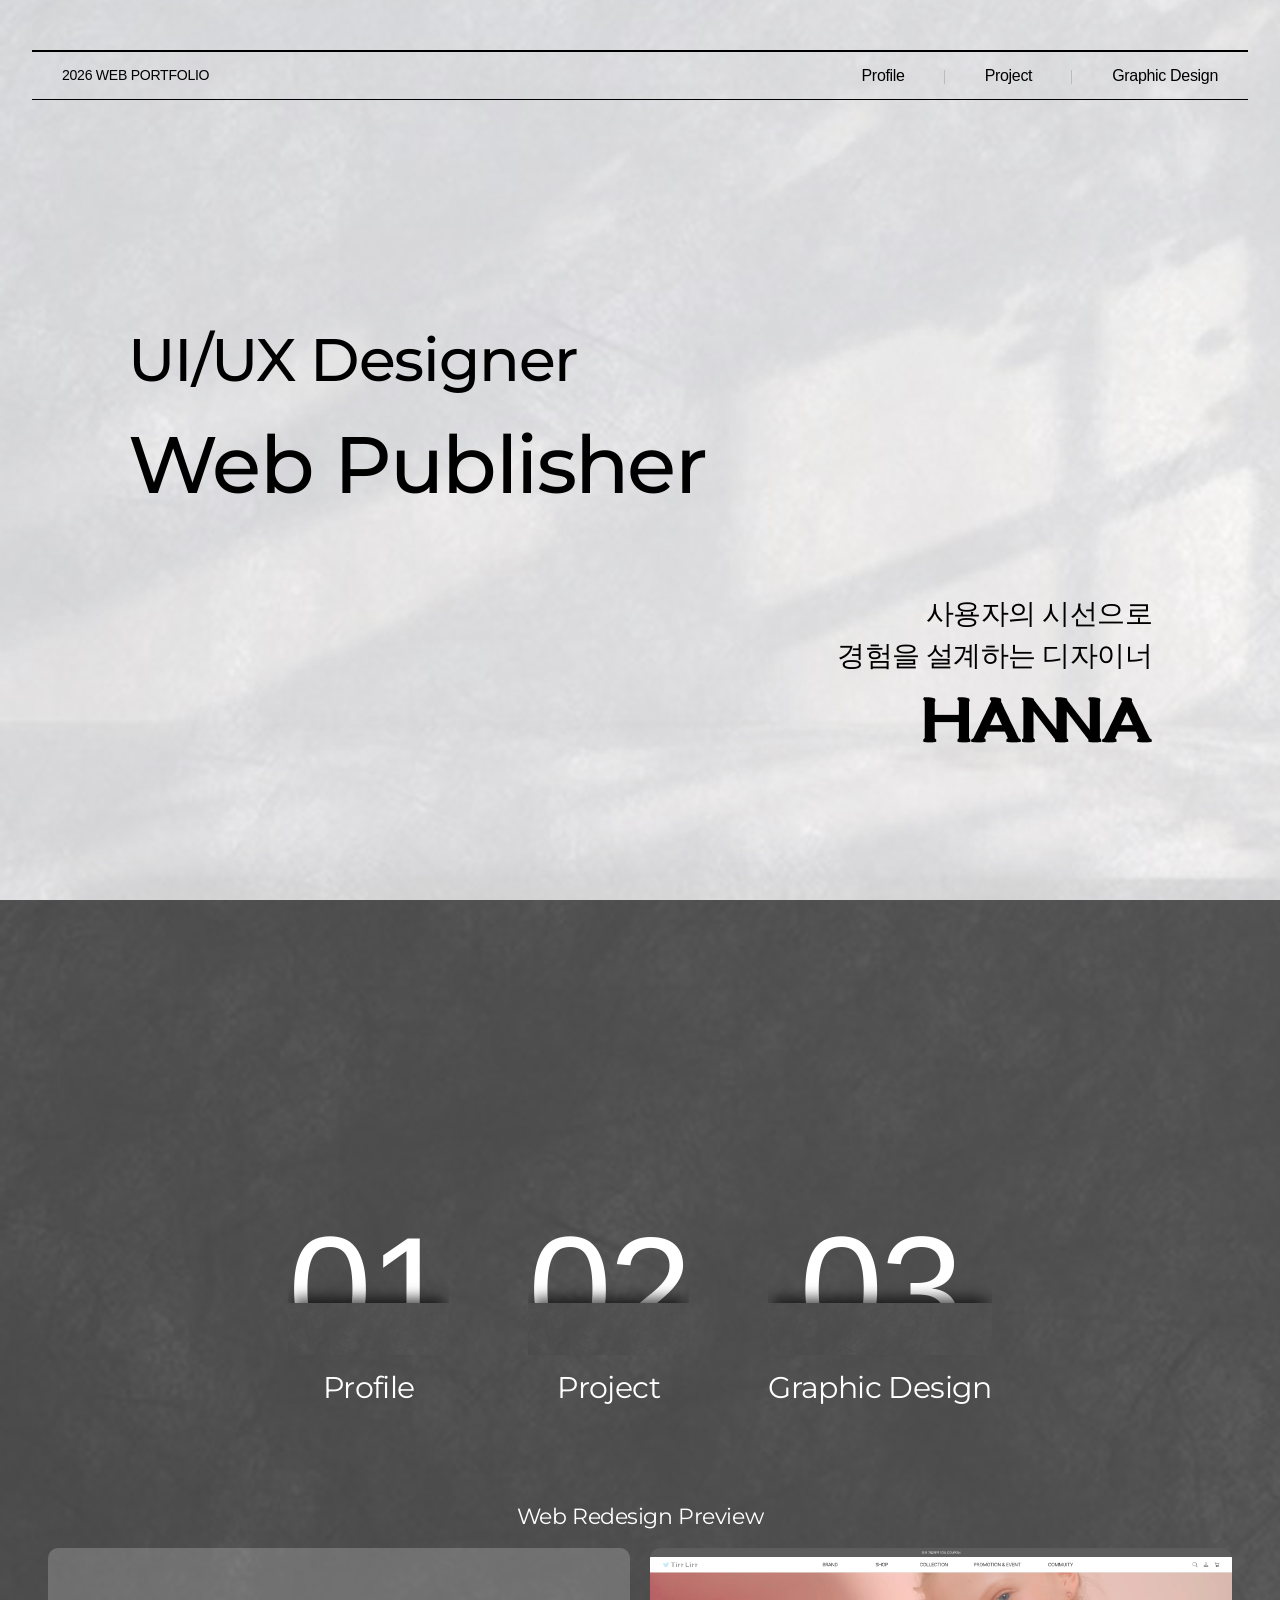
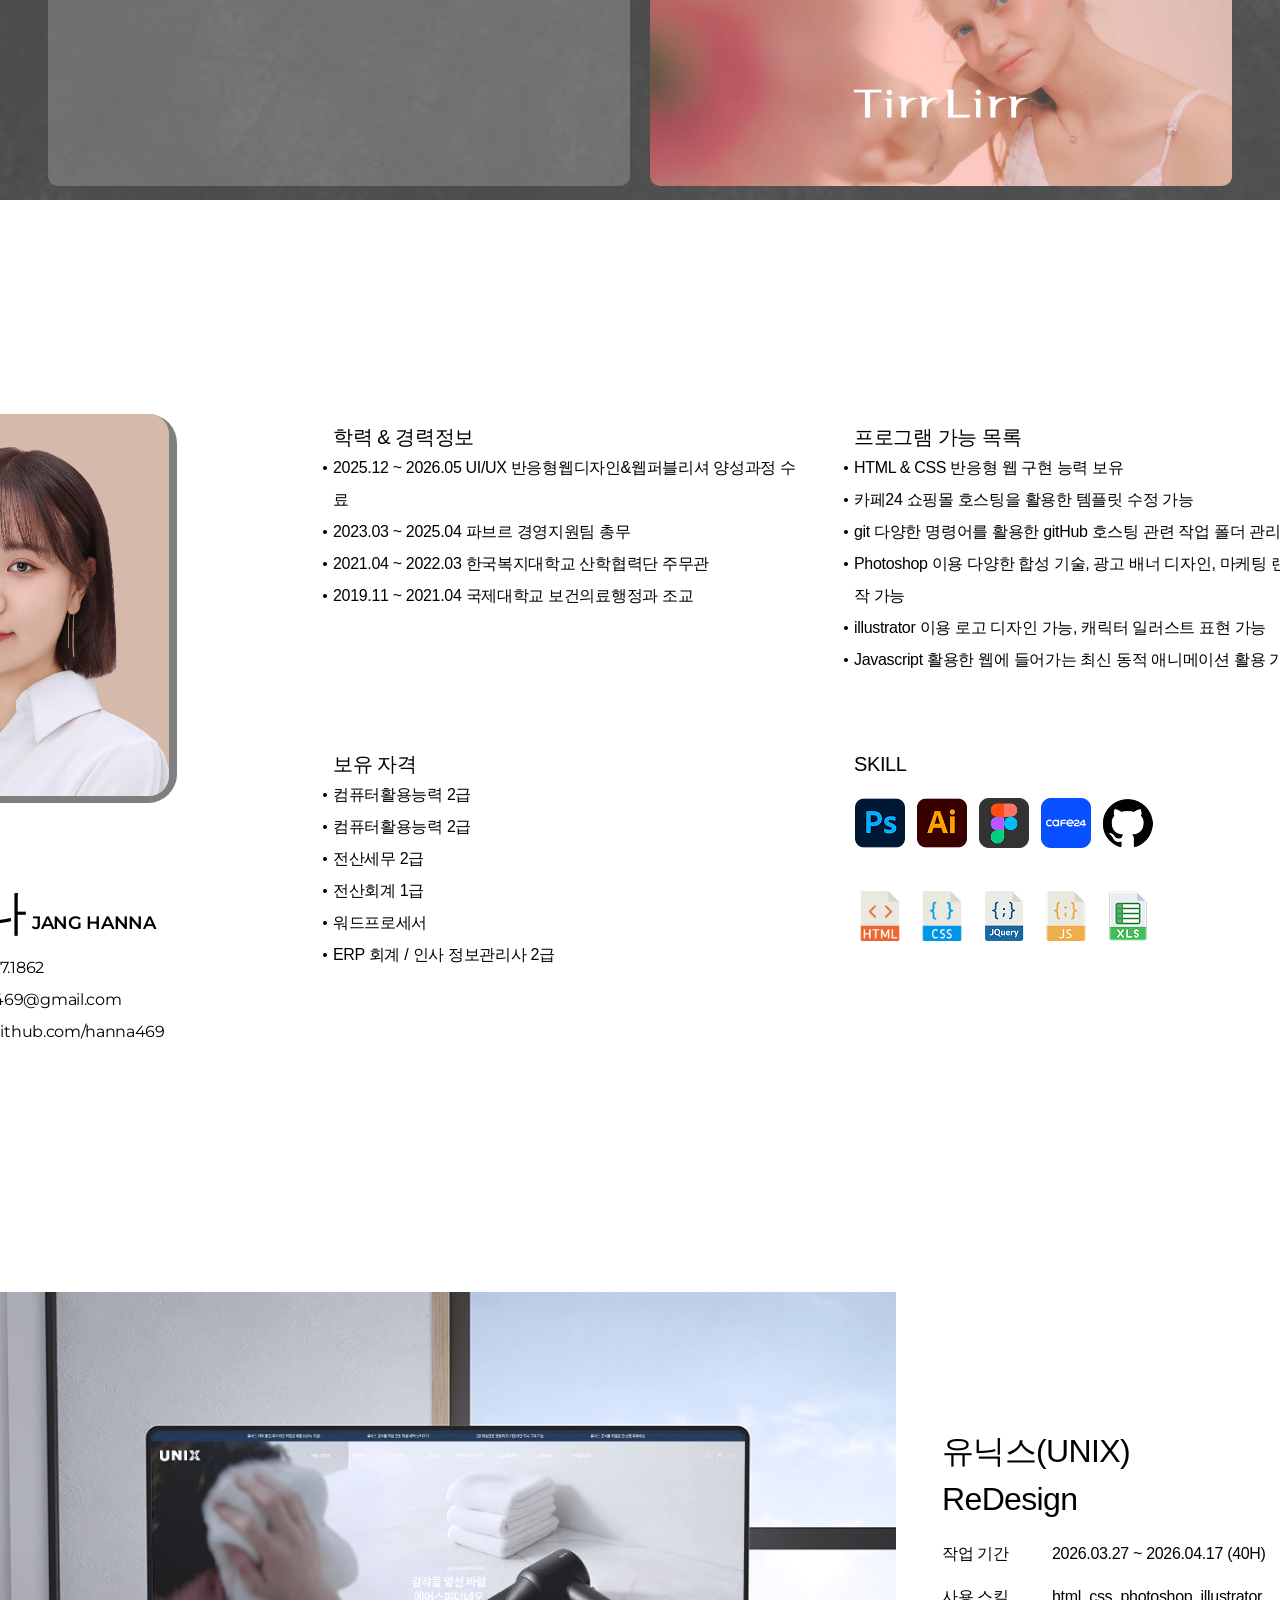
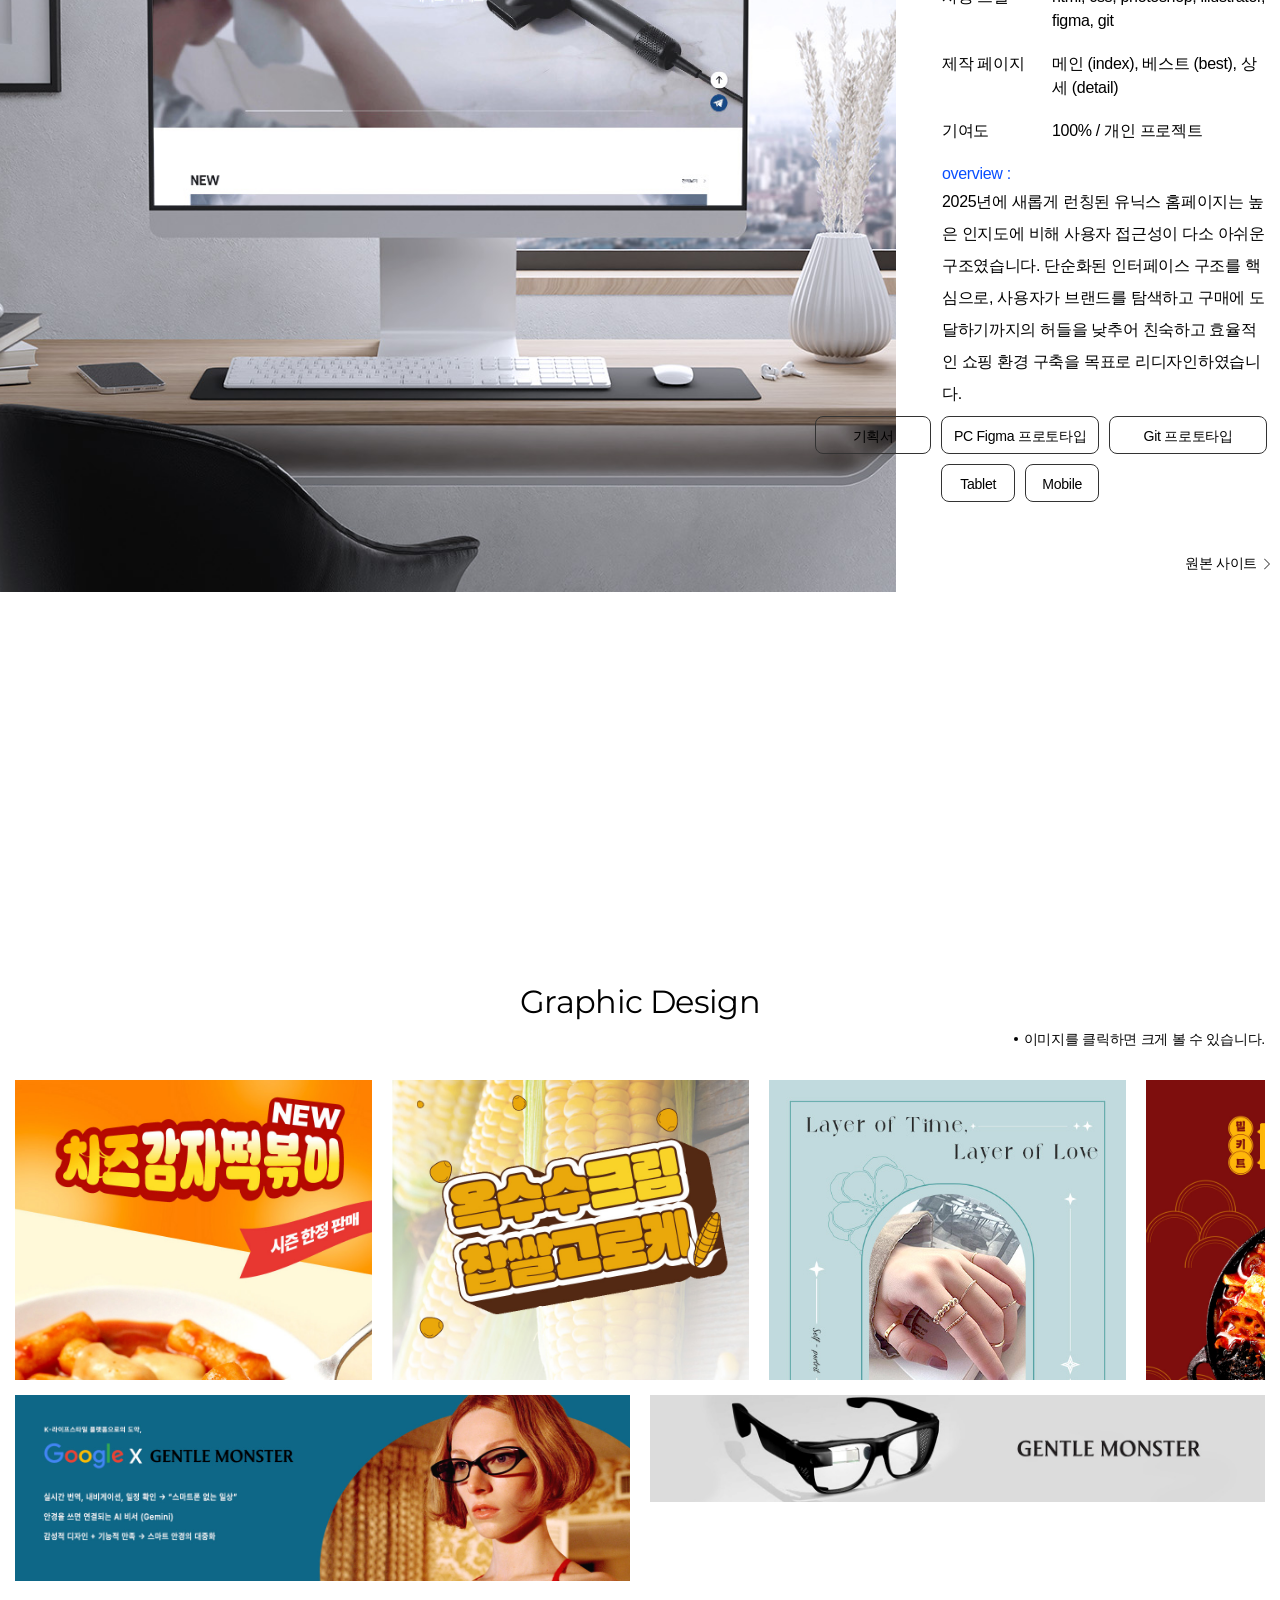
==== index.html @ 4109a38d "260430" ====
<!DOCTYPE html>
<html lang="ko">
<head>
    <meta charset="UTF-8">
    <meta name="viewport" content="width=device-width, initial-scale=1.0">
    <meta name="description" content="사용자의 불편함에서 기능성을 발견하는 디자이너 장한나입니다.">
    <meta name="keywords" content="웹디자이너, 웹퍼블리셔, 프론트앤드개발자, 디자이너, 반응형웹앱">
    <title>포트폴리오 - 장한나</title>
    <!--swiper 필수 css cdn 연결-->
    <link rel="stylesheet" href="https://unpkg.com/swiper/swiper-bundle.css">
    <link rel="stylesheet" href="https://unpkg.com/swiper/swiper-bundle.min.css">
    <!--swiper 필수 JS cdn 연결-->
    <script src="https://unpkg.com/swiper/swiper-bundle.js"></script>
    <script src="https://unpkg.com/swiper/swiper-bundle.min.js"></script>
    <!-- 사용자 지정 css, js 아래 순서대로 연결(reset 먼저) -->
    <!-- 웹글꼴 -->
    <link rel="shortcut icon" href="favicon.ico" type="image/x-icon"> <!-- 이미지 추가 -->
    <link rel="stylesheet" as="style" crossorigin href="https://cdn.jsdelivr.net/gh/orioncactus/pretendard@v1.3.9/dist/web/static/pretendard-dynamic-subset.min.css" />
    <link href="https://fonts.googleapis.com/css2?family=Montserrat:ital,wght@0,100..900;1,100..900&display=swap" rel="stylesheet">
    <link rel="stylesheet" href="./styles/reset.css">
    <link rel="stylesheet" href="./styles/index.css">
    <link rel="stylesheet" href="./styles/responsive.css">
    <script src="./scripts/index.js" defer></script>
</head>
<body>
    <div id="wrap">
        <header>
            <h1>2026 WEB PORTFOLIO</h1>
            <ul id="gnb">
                <li>Profile</li>
                <li>Project</li>
                <li>Graphic Design</li>
            </ul>
        </header>
        <div class="intro">
            <h1>UI/UX Designer<br><span>Web Publisher</span></h1>
            <p>
                <span>사용자의 시선으로</span>
                <span>경험을 설계하는 디자이너</span>
                <span class="name"><img src="./images/Hanna.png" alt="UI/UX디자이너&웹퍼블리셔 한나"></span>
            </p>
        </div>
        <div class="index_list">
            <div class="list_top">
                <div class="num_list">
                    <p class="num">01</p>
                    <p>Profile</p>
                </div>
                <div class="num_list">
                    <p class="num">02</p>
                    <p>Project</p>
                </div>
                <div class="num_list">
                    <p class="num">03</p>
                    <p>Graphic Design</p>
                </div>
            </div>
            <div class="list_btm">
                <p>Web Redesign Preview</p>
                <div class="redesign_img">
                    <span><img src="./images/web/unix_index.jpg" alt=""></span>
                    <span><img src="./images/web/tirrlirr_index.jpg" alt=""></span>
                </div>
            </div>
        </div>
        <div class="info">
            <div class="profile">
                <h1>PROFILE</h1>
                <p class="photo"><img src="./images/photo.png" alt=""></p>
                <ul class="me">
                    <li class="info_name">장  한  나<span>JANG HANNA</span></li>
                    <li>연락처<span>010.7237.1862</span></li>
                    <li>이메일<span>aabbq469@gmail.com</span></li>
                    <li>사이트<a href="http://github.com/hanna469" target="_blank"><span>http://github.com/hanna469</span></a></li>
                </ul>
            </div>
            <div class="details">
                <dl>
                    <dt>학력 & 경력정보</dt>
                    <dd>2025.12 ~ 2026.05 UI/UX 반응형웹디자인&웹퍼블리셔 양성과정 수료</dd>
                    <dd>2023.03 ~ 2025.04 파브르 경영지원팀 총무</dd>
                    <dd>2021.04 ~ 2022.03 한국복지대학교 산학협력단 주무관</dd>
                    <dd>2019.11 ~ 2021.04 국제대학교 보건의료행정과 조교</dd>
                </dl>
                <dl>
                    <dt>프로그램 가능 목록</dt>
                    <dd>HTML & CSS 반응형 웹 구현 능력 보유</dd>
                    <dd>카페24 쇼핑몰 호스팅을 활용한 템플릿 수정 가능</dd>
                    <dd>git 다양한 명령어를 활용한 gitHub 호스팅 관련 작업 폴더 관리 능력 보유</dd>
                    <dd>Photoshop 이용 다양한 합성 기술, 광고 배너 디자인, 마케팅 랜딩페이지 디자인 제작 가능</dd>
                    <dd>illustrator 이용 로고 디자인 가능, 캐릭터 일러스트 표현 가능</dd>
                    <dd>Javascript 활용한 웹에 들어가는 최신 동적 애니메이션 활용 가능</dd>
                </dl>
                <dl>
                    <dt>보유 자격</dt>
                    <dd>컴퓨터활용능력 2급</dd>
                    <dd>컴퓨터활용능력 2급</dd>
                    <dd>전산세무 2급</dd>
                    <dd>전산회계 1급</dd>
                    <dd>워드프로세서</dd>
                    <dd>ERP 회계 / 인사 정보관리사 2급</dd>
                </dl>
                <dl class="skill_list">
                    <dt>SKILL</dt>
                    <dd><img src="./images/psd.png" alt="photoshop"></dd>
                    <dd><img src="./images/ai.png" alt="illustor"></dd>
                    <dd><img src="./images/figma.png" alt="figma"></dd>
                    <dd><img src="./images/cafe24.png" alt="cafe24"></dd>
                    <dd><img src="./images/github.png" alt="github"></dd>
                    <dd><img src="./images/html.png" alt="html"></dd>
                    <dd><img src="./images/css.png" alt="css"></dd>
                    <dd><img src="./images/jquery.png" alt="jquery"></dd>
                    <dd><img src="./images/js.png" alt="js"></dd>
                    <dd><img src="./images/excel.png" alt="excel"></dd>
                </dl>
            </div>
        </div>
        <!-- 프로젝트 시작 -->
        <div class="web_project swiper">
            <div class="web_container swiper-wrapper">
                <div class="swiper-slide project project1">
                    <div class="title_thum">
                        <p class="mockup"><img src="./images/web/horang_mockup2.jpg" alt=""></p>
                    </div>
                    <div class="details">
                        <h1>유닉스(UNIX) ReDesign</h1>
                        <dl class="info">
                            <div class="info_list">
                                <dt>작업 기간</dt>
                                <dd>2026.03.27 ~ 2026.04.17 (40H)</dd>
                            </div>
                            <div class="info_list">
                                <dt>사용 스킬</dt>
                                <dd>html, css, photoshop, illustrator, figma, git</dd>
                            </div>
                            <div class="info_list">
                                <dt>제작 페이지</dt>
                                <dd>메인 (index), 베스트 (best), 상세 (detail)</dd>
                            </div>
                            <div class="info_list">
                                <dt>기여도</dt>
                                <dd>100% / 개인 프로젝트</dd>
                            </div>
                        </dl>
                        <p class="plan"><span class="overview">overview :</span>2025년에 새롭게 런칭된 유닉스 홈페이지는 높은 인지도에 비해 사용자 접근성이 다소 아쉬운 구조였습니다. 단순화된 인터페이스 구조를 핵심으로, 사용자가 브랜드를 탐색하고 구매에 도달하기까지의 허들을 낮추어 친숙하고 효율적인 쇼핑 환경 구축을 목표로 리디자인하였습니다.</p>
                        <div class="link">
                            <a href="#" target="_blank" class="proposal">기획서</a>
                            <div class="f_prototype">
                                <a href="#" target="_blank" class="pc prototype">PC Figma 프로토타입</a>
                                <a href="#" target="_blank" class="tablet prototype">Tablet</a>
                                <a href="#" target="_blank" class="mobile prototype">Mobile</a>
                            </div>
                            <a href="#" target="_blank" class="html_proto">Git 프로토타입</a>
                            <a href="#" target="_blank" class="original">원본 사이트</a>
                        </div>
                    </div>
                </div>
                <div class="project project2">
                    <div class="title_thum">
                        <p class="mockup"><img src="./images/web/horang_mockup3.jpg" alt=""></p>
                    </div>
                    <div class="details">
                        <h1>티르리르(Tirr Lirr) ReDesign</h1>
                        <dl class="info">
                            <div class="info_list">
                                <dt>작업 기간</dt>
                                <dd>2026.04.20 ~ 2026.04.24 (35H)</dd>
                            </div>
                            <div class="info_list">
                                <dt>사용 스킬</dt>
                                <dd>html, css, photoshop, illustrator, figma, cafe24</dd>
                            </div>
                            <div class="info_list">
                                <dt>제작 페이지</dt>
                                <dd>메인 (index), 상품 (shop), 상세 (detail)</dd>
                            </div>
                            <div class="info_list">
                                <dt>기여도</dt>
                                <dd>100% / 개인 프로젝트</dd>
                            </div>
                        </dl>
                        <p class="plan"><span class="overview">overview :</span>주얼리 브랜드인 티르리르의 기존 홈페이지는 사이트 내 다수의 메뉴가 정상 작동하지 않고 방치되어 있었으며, 플로팅 버튼 요소들이 겹쳐 UI 오류가 있어 브랜드 신뢰도를 저해하고 사용자 이탈을 유도하는 요소라고 분석했습니다. 이번 프로젝트를 통해 이러한 운영상의 저해요소를 제거하고, 주얼리 브랜드 인지도 확산을 위해 메인 페이지를 강력한 비주얼 브랜딩 위주로 기획했습니다.</p>
                        <div class="link">
                            <a href="#" target="_blank" class="proposal">기획서</a>
                            <div class="f_prototype">
                                <a href="#" target="_blank" class="prototype">PC Figma 프로토타입</a>
                                <a href="#" target="_blank" class="prototype">Tablet</a>
                                <a href="#" target="_blank" class="prototype">Mobile</a>
                            </div>
                            <a href="#" target="_blank" class="html_proto">cafe24 프로토타입</a>
                            <a href="#" target="_blank" class="original">원본 사이트</a>
                        </div>
                    </div>
                </div>
            </div>
        </div>
        <!-- ===============================그래픽디자인 시작 -->
        <div class="graphic_project">
            <h1>Graphic Design</h1>
            <p>이미지를 클릭하면 크게 볼 수 있습니다.</p>
            <!-- 보이는 영역(뷰포트) > 슬라이드부모 > 개별슬라이드들 -->
            <div class="graphic_wrap swiper">
                <div class="graphic_container swiper-wrapper">
                    <a href="#" class="swiper-slide slide1" ><img src="./images/graphic/design01.jpg" alt=""></a>
                    <a href="#" class="swiper-slide slide2"><img src="./images/graphic/design02.jpg" alt=""></a>
                    <a href="#" class="swiper-slide slide3"><img src="./images/graphic/design03.jpg" alt=""></a>
                    <a href="#" class="swiper-slide slide4"><img src="./images/graphic/design04.jpg" alt=""></a>
                    <a href="#" class="swiper-slide slide5"><img src="./images/graphic/design05.jpg" alt=""></a>
                    <a href="#" class="swiper-slide slide6"><img src="./images/graphic/design06.jpg" alt=""></a>
                    <a href="#" class="swiper-slide slide7"><img src="./images/graphic/design07.jpg" alt=""></a>
                    <a href="#" class="swiper-slide slide8"><img src="./images/graphic/design08.jpg" alt=""></a>
                    <a href="#" class="swiper-slide slide9"><img src="./images/graphic/design09.jpg" alt=""></a>
                    <a href="#" class="swiper-slide slide10"><img src="./images/graphic/design10.jpg" alt=""></a>
                    <a href="#" class="swiper-slide slide11"><img src="./images/graphic/design11.png" alt=""></a>
                </div>
            </div>
            <div class="graphic_bnr_wrap">
                <div class="graphic_bnr_container">
                    <a href="#"><img src="./images/graphic/design12.jpg" alt=""></a>
                    <a href="#"><img src="./images/graphic/design13.jpg" alt=""></a>
                </div>
            </div>
            <!-- (위)그래픽 이미지 클릭 시 실행되는 팝업 -->
            <div class="graphic_popup_bg" title="아무 곳이나 클릭하면 팝업이 닫힙니다.">
                <div class="graphic_popup">
                    <p>아무 곳이나 누르면 닫혀요! <button type="button" id="close">X</button></p>
                    <img src="./images/graphic/design06.jpg" alt="">
                </div>
            </div>
        </div>
    </div>
</body>
</html>
---- styles/index.css ----
@font-face {
    font-family: 'Danjo-bold';
    src: url('https://cdn.jsdelivr.net/gh/projectnoonnu/noonfonts_2307-1@1.1/Danjo-bold-Regular.woff2') format('woff2');
    font-weight: normal;
    font-display: swap;
}
/* 모바일 기준 w440 */
html {scroll-behavior: smooth;} /* 스크롤 애니메이션 효과 */
/* Firefox */
html {scrollbar-width: 5px;;scrollbar-color: #88bcff #222;}
/* Opera */
html::-o-scrollbar {width: 5px;}
html::-o-scrollbar-thumb {background-color: #88bcff;border-radius: 5px;}
/* Chrome, Safari, Edge 등 웹킷 기반 브라우저 */
::-webkit-scrollbar {width: 5px;}
::-webkit-scrollbar-track {box-shadow: inset 0 0 5px rgba(0, 0, 0, 0.3);}
::-webkit-scrollbar-thumb {background-color: #88bcff;border-radius: 5px;}
/* body {background-color: #222;} */
#wrap {
    /* width:440px; */ /* 디자인 기준 크기 (iphone 17proMax) */
    min-width: 320px; /* 최소 제한 너비(고정) */
    /* max-width: 440px; */ /* 최대 제한 너비(디자인에 따라 다름) */
    box-shadow: 0 10px 10px rgba(0,0,0,0.3);
    background-color: #fff;
    margin:0 auto;
    /* overflow-x:hidden; */ /* x축 나간요소와 가로스크롤 숨기기 */
    /* height: 100vh; */
}
#wrap .info,
#wrap .project_wrap .project {
    max-width: 1400px;
    margin:0 auto;
}
/* ============================================= 0.header */
#wrap header {
    display: flex; justify-content: space-between; align-items: center;
    margin: 50px 0; height: 50px; width: 95%;
    padding: 0 30px;
    position: fixed; top:0; left:50%; transform: translateX(-50%); z-index: 999;
    border-top: 2px solid #000; border-bottom: 1px solid #000;
    background-color: transparent;
}
#wrap header h1 {font-size: 0.88rem; line-height: 1.5;}
#wrap header #gnb {display: flex; justify-content: space-between; gap:80px;}
#wrap header #gnb li {position: relative;}
#wrap header #gnb li::after {
    content: ''; display: block; width: 1px; height: 14px; background-color: #bbb;
    position: absolute; right:-40px; top:6px;
}
#wrap header #gnb li:last-child::after {display: none;}

/* ============================================= 1. intro */
#wrap header,
#wrap .intro *,
#wrap .info .profile h1,
#wrap .info .profile .me *,
#wrap .index_list .list_top .num_list p,
#wrap .index_list .list_btm p,
#wrap .graphic_project h1 {font-family: 'Montserrat','pretendard',sans-serif;}

#wrap .intro {
    height: 100vh;
    background-image: url(../images/bg1.jpg);
    background-size: cover;
    display:flex; flex-flow: row nowrap;
    justify-content: center; align-items: center;
    position: relative;
}
#wrap .intro h1 {
    font-size: 3.75rem; font-weight: 500;
    position: absolute; left:10%; top:35%;
}
#wrap .intro h1 span {font-size: 5rem; font-weight: 500;}
#wrap .intro p {position: absolute; right: 10%; bottom: 15%;}
#wrap .intro p span {display: block; text-align: right; font-size: 1.25rem;}
/* #wrap .intro p span:nth-child(2) {margin-bottom: 3px;} */
#wrap .intro p .name {text-align: right;}
#wrap .intro p .name img {}
/* ============================================ 1-2. list */
#wrap .index_list {
    height: 100vh;
    background-image: url(../images/bg2.jpg);
    background-size: cover;
}
#wrap .index_list * {color:#fff;}
#wrap .index_list .list_top {display: flex; gap:79px; justify-content: center; padding-top: 35vh;}
#wrap .index_list .list_top .num_list {text-align: center;}
#wrap .index_list .list_top .num_list p {font-size: 1.88rem;}
#wrap .index_list .list_top .num_list .num {font-size: 9.38rem; font-family: 'Danjo-bold',sans-serif; position: relative; line-height: 1.0;overflow: hidden;}
#wrap .index_list .list_top .num_list .num::after {
    content: ''; display: block; background-image: url(../images/bg2.jpg); background-size: cover;
    box-shadow: 0 -10px 13px -5px rgba(0, 0, 0, 0.7);
    width: 100%; height: 35%; position: absolute; bottom:10px; left:0;
}
#wrap .index_list .list_btm {text-align: center;}
#wrap .index_list .list_btm p {font-size: 1.38rem; margin: 10vh 0 15px;}
#wrap .index_list .list_btm .redesign_img {display: flex; gap:20px; justify-content: center;}
#wrap .index_list .list_btm .redesign_img span {width: 582px; height: 238px; border-radius: 10px; overflow: hidden; position: relative;}
#wrap .index_list .list_btm .redesign_img span::after {
    content: ''; display: block; width: 100%; height: 100%;
    position: absolute; z-index: 100; top:0;
    background-color: rgba(255,255,255,0.2);}
#wrap .index_list .list_btm .redesign_img span img {width: 100%;}

/* ============================================= 2. info */
#wrap > .info {
    height: 100vh; display: flex;
    flex-flow: column nowrap;
    justify-content:center;
    align-items: center;
}
#wrap .info .profile h1 {font-size: 2rem; font-weight: 500; line-height: 1.5; margin-bottom: 46px;}
#wrap .info .profile {}
#wrap .info .profile .photo {
    width:313px; height:382px;
    margin: 0 auto; position: relative; margin-bottom: 80px;
}
#wrap .info .profile .photo::after {
    content: ''; display: block; background-color: rgba(0,0,0,0.5);
    width: 321px; height: 389px; border-radius: 29px;
    position: absolute; right: -8px; bottom: -7px; z-index: 50;
}
#wrap .info .profile .photo img {width:100%; height: 100%; object-fit: cover; object-position: center top; position: relative; z-index: 70; border-radius: 20px;}
#wrap .info .profile .me {
    padding-left: 15px;
    display: flex; flex-flow: row wrap;
    justify-content: flex-start;
    width:332px;
    margin: 0 auto 40px;
}
#wrap .info .profile .me .info_name {font-size: 3rem;}
#wrap .info .profile .me .info_name > * {font-weight: 600;}
#wrap .info .profile .me .info_name span {font-size: 1.13rem; margin-left: 6px;}
#wrap .info .profile .me li {
    margin-bottom: 8px;
    text-align: left;
    width:100%;
}
#wrap .info .profile .me li span {margin-left: 36px;}
#wrap .info .profile .me li a {}
#wrap .info .profile h2 {
    font-size: 1.5rem;
    font-weight: 600;
    margin-bottom: 8px;
    text-align: center;
}
#wrap .info .details .skill_list {
    display: flex; flex-flow: row wrap;
    justify-content: center;
    gap : 12px;
    width: 300px;
}
#wrap .info .details .skill_list dt {width: 100%;}
#wrap .info .details .skill_list dd::before {display: none;}
#wrap .info .details .skill_list dd {
    width:calc(100% / 6); margin: 0 0 12px;
}
#wrap .info .details .skill_list dd img {width:100%;}
#wrap .info .details {display: none;}
#wrap .info .details dl {}
#wrap .info .details dl dt {line-height: 1.5;}
#wrap .info .details dl dd {line-height: 2;}
/* ====================================================== 3. project */
#wrap .project_wrap {}
/* ==================================================== 공통 프로젝트(web) 선택자 */
#wrap .web_project {}
#wrap .web_project .web_container {}
#wrap .web_project .web_container .project {
    display: flex; gap:46px;
    position: relative;
}
#wrap .web_project .web_container .project .title_thum {}
#wrap .web_project .web_container .project .title_thum .mockup {height: 100vh; width: 70vw;}
#wrap .web_project .web_container .project .title_thum .mockup img {width: 100%; height: 100%; object-fit: cover;}
#wrap .web_project .web_container .project .details {margin: 15vh 1vw 0 0;}
#wrap .web_project .web_container .project .details h1 {
    font-size: 2rem; font-weight: 500;
    margin-bottom: 19px;
}
#wrap .web_project .web_container .project .details .info {}
#wrap .web_project .web_container .project .details .info .info_list {
    margin-bottom: 19px; display: flex; flex-flow: row nowrap; gap:10px;}
#wrap .web_project .web_container .project .details .info .info_list dt {width: 100px; flex-shrink: 0;}
#wrap .web_project .web_container .project .details .info .info_list dd {}
#wrap .web_project .web_container .project .details .plan {line-height: 2;}
#wrap .web_project .web_container .project .details .plan .overview {color:#084FFF; display: block; overflow-wrap:break-word;}
#wrap .web_project .web_container .project .details .link {
    display: flex; flex-flow: row nowrap;
    justify-content: flex-end;
    gap: 10px;
    position: absolute; bottom:10vh; right: 1vw;
}
#wrap .web_project .web_container .project .details .link a {
    font-size: 0.88rem; text-align: center;
    height:38px; border-radius: 8px; line-height: 38px;
    border: 1px solid #333;
}
#wrap .web_project .web_container .project .details .link .proposal {width: 116px;}
#wrap .web_project .web_container .project .details .link .f_prototype {
    display: grid;
    grid-template-columns:74px 74px;
    gap:10px;
}
#wrap .web_project .web_container .project .details .link .f_prototype .prototype {}
#wrap .web_project .web_container .project .details .link .f_prototype .pc {grid-column: span 2; width: 158px;}
#wrap .web_project .web_container .project .details .link .f_prototype .tablet {width: 74px;}
#wrap .web_project .web_container .project .details .link .f_prototype .mobile {width: 74px;}
#wrap .web_project .web_container .project .details .link .html_proto {width: 158px;}
#wrap .web_project .web_container .project .details .link .original {
    border: 0;
    position: absolute; bottom:-80px; right:10px;
}
#wrap .web_project .web_container .project .details .link .original::after {
    content:''; display: block; background-image: url(../images/next-button.png); width: 16px; height: 16px; background-size: cover;
    position: absolute; right: -18px; bottom: 10px;
}
#wrap .web_project .web_container .project1 {}
#wrap .web_project .web_container .project2 {}
/* ================================================================== 3행. 그래픽디자인 프로젝트*/
#wrap .graphic_project h1 {font-size: 2rem; text-align: center;}
#wrap .graphic_project h1 + p {
    text-align: right; font-size: 0.88rem;
    margin: 3px 15px 30px auto;
    position: relative;
    width: max-content;
}
#wrap .graphic_project h1 + p::before {
    content: ''; display: block;
    width: 4px; height: 4px;
    background-color: #000;
    border-radius: 50%;
    position: absolute; left:-10px; top:8px;
}
#wrap .graphic_project .graphic_wrap,
#wrap .graphic_project .graphic_bnr_wrap {
    /* padding: 0 15px; */
    overflow: hidden;
    width: calc(100% - 30px);
    margin: 0 auto;
}
#wrap .graphic_project .graphic_wrap .graphic_container {
    display: flex; gap:20px; flex-flow: row nowrap;
    width: max-content; 
}
#wrap .graphic_project .graphic_wrap .graphic_container a {
    width:123px; height:300px; background-color: #eee; overflow: hidden;
}
#wrap .graphic_project .graphic_wrap .graphic_container a img {width:100%;}

#wrap .graphic_project .graphic_bnr_wrap .graphic_bnr_container {
    margin: 15px 0; display: flex; flex-flow: row nowrap; gap:20px;
}
#wrap .graphic_project .graphic_bnr_wrap .graphic_bnr_container a {
    height: 238px;
}
#wrap .graphic_project .graphic_bnr_wrap .graphic_bnr_container a img {width:100%; object-fit: cover;}

/*  ------------------------------------------(위)그래픽 이미지 클릭 시 실행되는 팝업 */
#wrap .graphic_project .graphic_popup_bg {
    position: fixed; left:0; top:0; width:100%; height:100%;
    background: rgba(0,0,0,0.5); z-index: 999;
    /* display: flex; justify-content: center; align-items: center; */
    display: none; /* 초기 숨기기 */
}
#wrap .graphic_project .graphic_popup_bg .graphic_popup {
    width:70%; height:60vh;
    /* overflow-x: hidden; */
    overflow-y: auto;
    background: #fff;
    position: absolute; left:50%; top: 50%; transform: translate(-50%,-50%);
}
#wrap .graphic_project .graphic_popup_bg .graphic_popup img {width:100%; object-fit: cover;}
---- styles/responsive.css ----
/* responsive.css */
@media screen and (min-width:600px) {
    /* 1행 글자크기, 여백 등 */
    #wrap .intro p span {font-size: 1.75rem;}
    /* 3행 프로젝트 이미지 w100% */
    #wrap .project_wrap .project .title_thum .mockup img {
        height:auto; /* 100% 덮어쓰기값으로 auto변경 */
        /* transform: translateY(-60px) scale(1.2); */
        width:100%}
    /* 4행 그래픽 이미지 확대 */
    #wrap .project_wrap .graphic_wrap .graphic_container a {width:184px; height: 300px;}
} /* 사용자가 보는 기기 너비가 600보다 크면 */
@media screen and (min-width:840px) {
    /* 2행 info -> 1행 2열 레이아웃 구조 변경 */
    #wrap .info .details {
    display: grid;
    grid-template-columns: 468px 580px;
    gap:53px;
    }
    #wrap > .info {
    height: auto; flex-flow: row nowrap;
    gap:155px; padding: 120px 0 200px;
    }
    #wrap .info .details dl {margin-bottom: 20px;}
    #wrap .info .details dl dt {font-size: 1.25rem; font-weight: 500;}
    #wrap .info .details dl dd {line-height: 2.0; position: relative;}
    #wrap .info .details dl dd::before {
        content: ''; display: block;
        width: 4px; height: 4px;
        background-color: #000;
        border-radius: 50%;
        position: absolute; left:-10px; top:14px;
    }
    /* 3행 web -> 1행 2열 레이아웃 구조 변경 */
    #wrap .web_project {}
#wrap .web_project .web_container {}
#wrap .web_project .web_container .project {
    display: flex; gap:46px;
    position: relative;
}
#wrap .web_project .web_container .project .title_thum {}
#wrap .web_project .web_container .project .title_thum .mockup {height: 100vh; width: 70vw;}
#wrap .web_project .web_container .project .title_thum .mockup img {width: 100%; height: 100%; object-fit: cover;}
#wrap .web_project .web_container .project .details {margin: 15vh 1vw 0 0;}
#wrap .web_project .web_container .project .details h1 {
    font-size: 2rem; font-weight: 500;
    margin-bottom: 19px;
}
#wrap .web_project .web_container .project .details .info {}
#wrap .web_project .web_container .project .details .info .info_list {
    margin-bottom: 19px; display: flex; flex-flow: row nowrap; gap:10px;}
#wrap .web_project .web_container .project .details .info .info_list dt {width: 100px; flex-shrink: 0;}
#wrap .web_project .web_container .project .details .info .info_list dd {}
#wrap .web_project .web_container .project .details .plan {line-height: 2;}
#wrap .web_project .web_container .project .details .plan .overview {color:#084FFF; display: block; overflow-wrap:break-word;}
#wrap .web_project .web_container .project .details .link {
    display: flex; flex-flow: row nowrap;
    justify-content: flex-end;
    gap: 10px;
    position: absolute; bottom:10vh; right: 1vw;
}
#wrap .web_project .web_container .project .details .link a {
    font-size: 0.88rem; text-align: center;
    height:38px; border-radius: 8px; line-height: 38px;
    border: 1px solid #333;
}
#wrap .web_project .web_container .project .details .link .proposal {width: 116px;}
#wrap .web_project .web_container .project .details .link .f_prototype {
    display: grid;
    grid-template-columns:74px 74px;
    gap:10px;
}
#wrap .web_project .web_container .project .details .link .f_prototype .prototype {}
#wrap .web_project .web_container .project .details .link .f_prototype .pc {grid-column: span 2; width: 158px;}
#wrap .web_project .web_container .project .details .link .f_prototype .tablet {width: 74px;}
#wrap .web_project .web_container .project .details .link .f_prototype .mobile {width: 74px;}
#wrap .web_project .web_container .project .details .link .html_proto {width: 158px;}
#wrap .web_project .web_container .project .details .link .original {
    border: 0;
    position: absolute; bottom:-80px; right:10px;
}
#wrap .web_project .web_container .project .details .link .original::after {
    content:''; display: block; background-image: url(../images/next-button.png); width: 16px; height: 16px; background-size: cover;
    position: absolute; right: -18px; bottom: 10px;
}
#wrap .web_project .web_container .project1 {}
#wrap .web_project .web_container .project2 {}
    #wrap .project_wrap .project .title_thum h2 {font-size: 1.13rem;}
    /* 4행 그래픽 이미지 확대 */
    #wrap .project_wrap .graphic_wrap .graphic_container a {width:246px; height: 400px; transition: width 0.5s, height 0.5s;}
    #wrap .project_wrap .graphic_wrap .graphic_container a:hover {
        /* transform: scale(1.2); */
        width:300px; height:400px;
    }
} /* 사용자가 보는 기기 너비가 840보다 크면 */
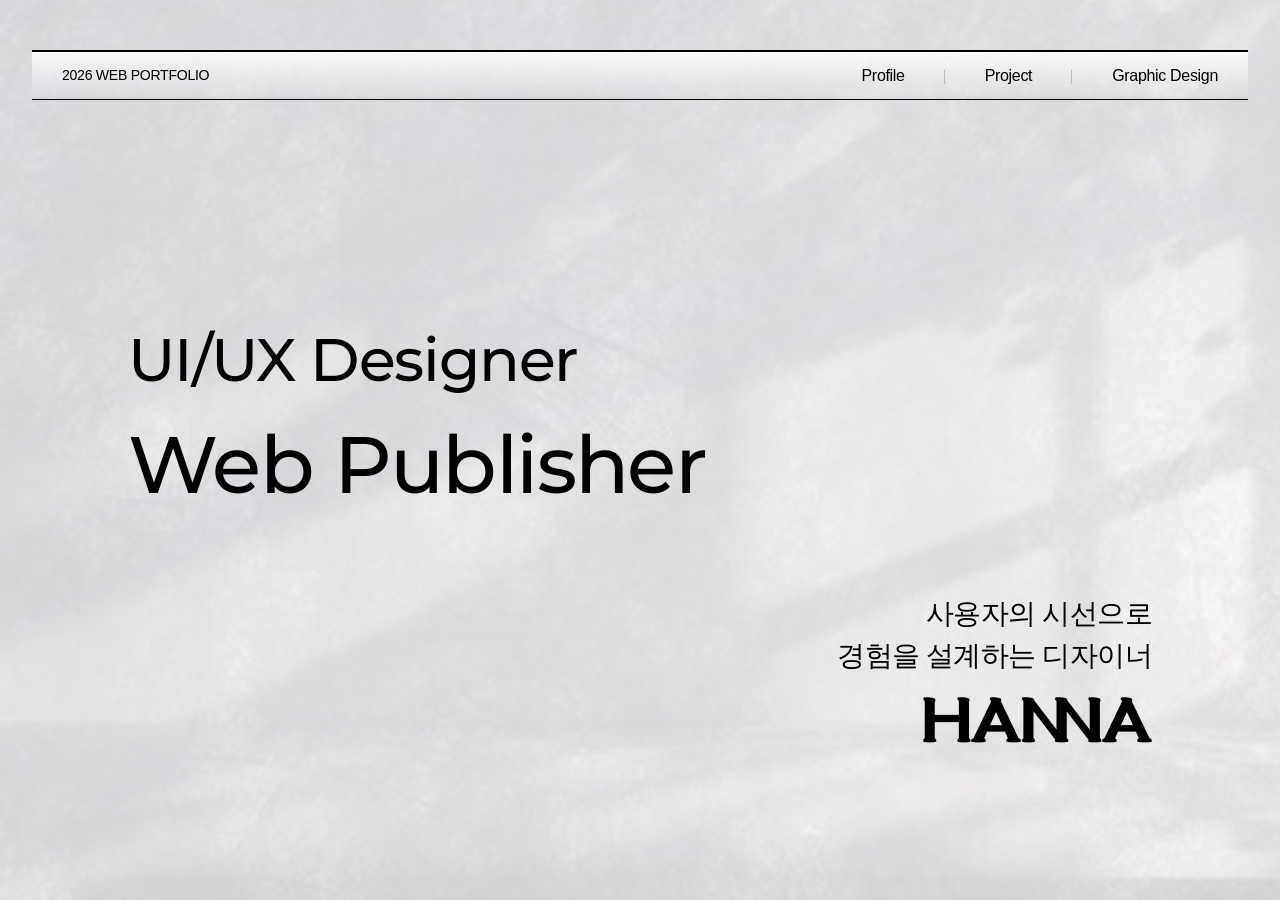
==== commit 274b2acc: "260430 작업" ====
--- a/index.html
+++ b/index.html
@@ -32,199 +32,206 @@
                 <li>Graphic Design</li>
             </ul>
         </header>
-        <div class="intro">
-            <h1>UI/UX Designer<br><span>Web Publisher</span></h1>
-            <p>
-                <span>사용자의 시선으로</span>
-                <span>경험을 설계하는 디자이너</span>
-                <span class="name"><img src="./images/Hanna.png" alt="UI/UX디자이너&웹퍼블리셔 한나"></span>
-            </p>
-        </div>
-        <div class="index_list">
-            <div class="list_top">
-                <div class="num_list">
-                    <p class="num">01</p>
-                    <p>Profile</p>
-                </div>
-                <div class="num_list">
-                    <p class="num">02</p>
-                    <p>Project</p>
-                </div>
-                <div class="num_list">
-                    <p class="num">03</p>
-                    <p>Graphic Design</p>
-                </div>
-            </div>
-            <div class="list_btm">
-                <p>Web Redesign Preview</p>
-                <div class="redesign_img">
-                    <span><img src="./images/web/unix_index.jpg" alt=""></span>
-                    <span><img src="./images/web/tirrlirr_index.jpg" alt=""></span>
-                </div>
-            </div>
-        </div>
-        <div class="info">
-            <div class="profile">
-                <h1>PROFILE</h1>
-                <p class="photo"><img src="./images/photo.png" alt=""></p>
-                <ul class="me">
-                    <li class="info_name">장  한  나<span>JANG HANNA</span></li>
-                    <li>연락처<span>010.7237.1862</span></li>
-                    <li>이메일<span>aabbq469@gmail.com</span></li>
-                    <li>사이트<a href="http://github.com/hanna469" target="_blank"><span>http://github.com/hanna469</span></a></li>
-                </ul>
-            </div>
-            <div class="details">
-                <dl>
-                    <dt>학력 & 경력정보</dt>
-                    <dd>2025.12 ~ 2026.05 UI/UX 반응형웹디자인&웹퍼블리셔 양성과정 수료</dd>
-                    <dd>2023.03 ~ 2025.04 파브르 경영지원팀 총무</dd>
-                    <dd>2021.04 ~ 2022.03 한국복지대학교 산학협력단 주무관</dd>
-                    <dd>2019.11 ~ 2021.04 국제대학교 보건의료행정과 조교</dd>
-                </dl>
-                <dl>
-                    <dt>프로그램 가능 목록</dt>
-                    <dd>HTML & CSS 반응형 웹 구현 능력 보유</dd>
-                    <dd>카페24 쇼핑몰 호스팅을 활용한 템플릿 수정 가능</dd>
-                    <dd>git 다양한 명령어를 활용한 gitHub 호스팅 관련 작업 폴더 관리 능력 보유</dd>
-                    <dd>Photoshop 이용 다양한 합성 기술, 광고 배너 디자인, 마케팅 랜딩페이지 디자인 제작 가능</dd>
-                    <dd>illustrator 이용 로고 디자인 가능, 캐릭터 일러스트 표현 가능</dd>
-                    <dd>Javascript 활용한 웹에 들어가는 최신 동적 애니메이션 활용 가능</dd>
-                </dl>
-                <dl>
-                    <dt>보유 자격</dt>
-                    <dd>컴퓨터활용능력 2급</dd>
-                    <dd>컴퓨터활용능력 2급</dd>
-                    <dd>전산세무 2급</dd>
-                    <dd>전산회계 1급</dd>
-                    <dd>워드프로세서</dd>
-                    <dd>ERP 회계 / 인사 정보관리사 2급</dd>
-                </dl>
-                <dl class="skill_list">
-                    <dt>SKILL</dt>
-                    <dd><img src="./images/psd.png" alt="photoshop"></dd>
-                    <dd><img src="./images/ai.png" alt="illustor"></dd>
-                    <dd><img src="./images/figma.png" alt="figma"></dd>
-                    <dd><img src="./images/cafe24.png" alt="cafe24"></dd>
-                    <dd><img src="./images/github.png" alt="github"></dd>
-                    <dd><img src="./images/html.png" alt="html"></dd>
-                    <dd><img src="./images/css.png" alt="css"></dd>
-                    <dd><img src="./images/jquery.png" alt="jquery"></dd>
-                    <dd><img src="./images/js.png" alt="js"></dd>
-                    <dd><img src="./images/excel.png" alt="excel"></dd>
-                </dl>
-            </div>
-        </div>
-        <!-- 프로젝트 시작 -->
-        <div class="web_project swiper">
-            <div class="web_container swiper-wrapper">
-                <div class="swiper-slide project project1">
-                    <div class="title_thum">
-                        <p class="mockup"><img src="./images/web/horang_mockup2.jpg" alt=""></p>
+        <div class="swiper all_container">
+            <div class="swiper-wrapper">
+                <div class="intro swiper-slide slide">
+                    <h1>UI/UX Designer<br><span>Web Publisher</span></h1>
+                    <p>
+                        <span>사용자의 시선으로</span>
+                        <span>경험을 설계하는 디자이너</span>
+                        <span class="name"><img src="./images/Hanna.png" alt="UI/UX디자이너&웹퍼블리셔 한나"></span>
+                    </p>
+                </div>
+                <div class="index_list swiper-slide slide">
+                    <div class="list_top">
+                        <div class="num_list">
+                            <p class="num">01</p>
+                            <p>Profile</p>
+                        </div>
+                        <div class="num_list">
+                            <p class="num">02</p>
+                            <p>Project</p>
+                        </div>
+                        <div class="num_list">
+                            <p class="num">03</p>
+                            <p>Graphic Design</p>
+                        </div>
+                    </div>
+                    <div class="list_btm">
+                        <p>Web Redesign Preview</p>
+                        <div class="redesign_img">
+                            <span><img src="./images/web/unix_index.jpg" alt=""></span>
+                            <span><img src="./images/web/tirrlirr_index.jpg" alt=""></span>
+                        </div>
+                    </div>
+                </div>
+                <div class="info swiper-slide slide">
+                    <div class="profile">
+                        <h1>PROFILE</h1>
+                        <p class="photo"><img src="./images/photo.png" alt=""></p>
+                        <ul class="me">
+                            <li class="info_name">장  한  나<span>JANG HANNA</span></li>
+                            <li>연락처<span>010.7237.1862</span></li>
+                            <li>이메일<span>aabbq469@gmail.com</span></li>
+                            <li>사이트<a href="http://github.com/hanna469" target="_blank"><span>http://github.com/hanna469</span></a></li>
+                        </ul>
                     </div>
                     <div class="details">
-                        <h1>유닉스(UNIX) ReDesign</h1>
-                        <dl class="info">
-                            <div class="info_list">
-                                <dt>작업 기간</dt>
-                                <dd>2026.03.27 ~ 2026.04.17 (40H)</dd>
+                        <dl>
+                            <dt>학력 & 경력정보</dt>
+                            <dd>2025.12 ~ 2026.05 UI/UX 반응형웹디자인&웹퍼블리셔 양성과정 수료</dd>
+                            <dd>2023.03 ~ 2025.04 파브르 경영지원팀 총무</dd>
+                            <dd>2021.04 ~ 2022.03 한국복지대학교 산학협력단 주무관</dd>
+                            <dd>2019.11 ~ 2021.04 국제대학교 보건의료행정과 조교</dd>
+                        </dl>
+                        <dl>
+                            <dt>프로그램 가능 목록</dt>
+                            <dd>HTML & CSS 반응형 웹 구현 능력 보유</dd>
+                            <dd>카페24 쇼핑몰 호스팅을 활용한 템플릿 수정 가능</dd>
+                            <dd>git 다양한 명령어를 활용한 gitHub 호스팅 관련 작업 폴더 관리 능력 보유</dd>
+                            <dd>Photoshop 이용 다양한 합성 기술, 광고 배너 디자인, 마케팅 랜딩페이지 디자인 제작 가능</dd>
+                            <dd>illustrator 이용 로고 디자인 가능, 캐릭터 일러스트 표현 가능</dd>
+                            <dd>Javascript 활용한 웹에 들어가는 최신 동적 애니메이션 활용 가능</dd>
+                        </dl>
+                        <dl>
+                            <dt>보유 자격</dt>
+                            <dd>컴퓨터활용능력 2급</dd>
+                            <dd>컴퓨터활용능력 2급</dd>
+                            <dd>전산세무 2급</dd>
+                            <dd>전산회계 1급</dd>
+                            <dd>워드프로세서</dd>
+                            <dd>ERP 회계 / 인사 정보관리사 2급</dd>
+                        </dl>
+                        <dl class="skill_list">
+                            <dt>SKILL</dt>
+                            <dd><img src="./images/psd.png" alt="photoshop"></dd>
+                            <dd><img src="./images/ai.png" alt="illustor"></dd>
+                            <dd><img src="./images/figma.png" alt="figma"></dd>
+                            <dd><img src="./images/cafe24.png" alt="cafe24"></dd>
+                            <dd><img src="./images/github.png" alt="github"></dd>
+                            <dd><img src="./images/html.png" alt="html"></dd>
+                            <dd><img src="./images/css.png" alt="css"></dd>
+                            <dd><img src="./images/jquery.png" alt="jquery"></dd>
+                            <dd><img src="./images/js.png" alt="js"></dd>
+                            <dd><img src="./images/excel.png" alt="excel"></dd>
+                        </dl>
+                    </div>
+                </div>
+                <!-- 프로젝트 시작 -->
+                <div class="web_project_wrap swiper-slide slide">
+                    <div class="web_project swiper">
+                        <div class="web_container swiper-wrapper">
+                            <div class="swiper-slide project project1">
+                                <div class="title_thum">
+                                    <p class="mockup"><img src="./images/web/horang_mockup2.jpg" alt=""></p>
+                                </div>
+                                <div class="details">
+                                    <h1>유닉스(UNIX) ReDesign</h1>
+                                    <dl class="info">
+                                        <div class="info_list">
+                                            <dt>작업 기간</dt>
+                                            <dd>2026.03.27 ~ 2026.04.17 (40H)</dd>
+                                        </div>
+                                        <div class="info_list">
+                                            <dt>사용 스킬</dt>
+                                            <dd>html, css, photoshop, illustrator, figma, git</dd>
+                                        </div>
+                                        <div class="info_list">
+                                            <dt>제작 페이지</dt>
+                                            <dd>메인 (index), 베스트 (best), 상세 (detail)</dd>
+                                        </div>
+                                        <div class="info_list">
+                                            <dt>기여도</dt>
+                                            <dd>100% / 개인 프로젝트</dd>
+                                        </div>
+                                    </dl>
+                                    <p class="plan"><span class="overview">overview :</span>2025년에 새롭게 런칭된 유닉스 홈페이지는 높은 인지도에 비해 사용자 접근성이 다소 아쉬운 구조였습니다. 단순화된 인터페이스 구조를 핵심으로, 사용자가 브랜드를 탐색하고 구매에 도달하기까지의 허들을 낮추어 친숙하고 효율적인 쇼핑 환경 구축을 목표로 리디자인하였습니다.</p>
+                                    <div class="link">
+                                        <a href="#" target="_blank" class="proposal">기획서</a>
+                                        <div class="f_prototype">
+                                            <a href="https://www.figma.com/proto/1eGA3IzsuHOVbbWSACk5oQ/%EC%9C%A0%EB%8B%89%EC%8A%A4?node-id=177-1062&t=MpsxwlSbQKIcFf2X-0&scaling=min-zoom&content-scaling=fixed&page-id=0%3A1&starting-point-node-id=177%3A1062&hide-ui=1" target="_blank" class="pc prototype">PC Figma 프로토타입</a>
+                                            <a href="https://www.figma.com/proto/1eGA3IzsuHOVbbWSACk5oQ/%EC%9C%A0%EB%8B%89%EC%8A%A4?node-id=544-851&t=MpsxwlSbQKIcFf2X-0&scaling=min-zoom&content-scaling=fixed&page-id=0%3A1&starting-point-node-id=544%3A851&show-proto-sidebar=1&hide-ui=1" target="_blank" class="tablet prototype">Tablet</a>
+                                            <a href="https://www.figma.com/proto/1eGA3IzsuHOVbbWSACk5oQ/%EC%9C%A0%EB%8B%89%EC%8A%A4?node-id=578-867&t=MpsxwlSbQKIcFf2X-0&scaling=min-zoom&content-scaling=fixed&page-id=0%3A1&starting-point-node-id=578%3A867&show-proto-sidebar=1&hide-ui=1" target="_blank" class="mobile prototype">Mobile</a>
+                                        </div>
+                                        <a href="https://hanna469.github.io/portfolio-UNIX/#" target="_blank" class="html_proto">Git 프로토타입</a>
+                                        <a href="https://unixshop.co.kr/" target="_blank" class="original">원본 사이트</a>
+                                    </div>
+                                </div>
                             </div>
-                            <div class="info_list">
-                                <dt>사용 스킬</dt>
-                                <dd>html, css, photoshop, illustrator, figma, git</dd>
+                            <div class="swiper-slide project project2">
+                                <div class="title_thum">
+                                    <p class="mockup"><img src="./images/web/horang_mockup3.jpg" alt=""></p>
+                                </div>
+                                <div class="details">
+                                    <h1>티르리르(Tirr Lirr) ReDesign</h1>
+                                    <dl class="info">
+                                        <div class="info_list">
+                                            <dt>작업 기간</dt>
+                                            <dd>2026.04.20 ~ 2026.04.24 (35H)</dd>
+                                        </div>
+                                        <div class="info_list">
+                                            <dt>사용 스킬</dt>
+                                            <dd>html, css, photoshop, illustrator, figma, cafe24</dd>
+                                        </div>
+                                        <div class="info_list">
+                                            <dt>제작 페이지</dt>
+                                            <dd>메인 (index), 상품 (shop), 상세 (detail)</dd>
+                                        </div>
+                                        <div class="info_list">
+                                            <dt>기여도</dt>
+                                            <dd>100% / 개인 프로젝트</dd>
+                                        </div>
+                                    </dl>
+                                    <p class="plan"><span class="overview">overview :</span>주얼리 브랜드인 티르리르의 기존 홈페이지는 사이트 내 다수의 메뉴가 정상 작동하지 않고 방치되어 있었으며, 플로팅 버튼 요소들이 겹쳐 UI 오류가 있어 브랜드 신뢰도를 저해하고 사용자 이탈을 유도하는 요소라고 분석했습니다. 이번 프로젝트를 통해 이러한 운영상의 저해요소를 제거하고, 주얼리 브랜드 인지도 확산을 위해 메인 페이지를 강력한 비주얼 브랜딩 위주로 기획했습니다.</p>
+                                    <div class="link">
+                                        <a href="https://www.figma.com/proto/c4U61mVtja3hzLzjYf2Ccj/%ED%8F%AC%ED%8A%B8%ED%8F%B4%EB%A6%AC%EC%98%A4-%EC%86%8C%EA%B0%9C?node-id=345-625&t=92vAZoMmm5dlGWQI-0&scaling=min-zoom&content-scaling=fixed&page-id=153%3A126&starting-point-node-id=221%3A1799&hide-ui=1" target="_blank" class="proposal">기획서</a>
+                                        <div class="f_prototype">
+                                            <a href="https://www.figma.com/proto/UtzJHFLdftktyAtfmDAHcy/%ED%8B%B0%EB%A5%B4%EB%A6%AC%EB%A5%B4?node-id=235-113&p=f&t=82YHGGTDdvJDpQkh-0&scaling=min-zoom&content-scaling=fixed&page-id=114%3A530&starting-point-node-id=235%3A113&show-proto-sidebar=1&hide-ui=1" target="_blank" class="pc prototype">PC Figma 프로토타입</a>
+                                            <a href="https://www.figma.com/proto/UtzJHFLdftktyAtfmDAHcy/%ED%8B%B0%EB%A5%B4%EB%A6%AC%EB%A5%B4?node-id=533-704&p=f&t=82YHGGTDdvJDpQkh-0&scaling=min-zoom&content-scaling=fixed&page-id=114%3A530&starting-point-node-id=533%3A704&show-proto-sidebar=1&hide-ui=1" target="_blank" class="tablet prototype">Tablet</a>
+                                            <a href="https://www.figma.com/proto/UtzJHFLdftktyAtfmDAHcy/%ED%8B%B0%EB%A5%B4%EB%A6%AC%EB%A5%B4?node-id=348-594&p=f&t=82YHGGTDdvJDpQkh-0&scaling=min-zoom&content-scaling=fixed&page-id=114%3A530&starting-point-node-id=348%3A594&hide-ui=1" target="_blank" class="mobile prototype">Mobile</a>
+                                        </div>
+                                        <a href="https://aabbq002.cafe24.com" target="_blank" class="html_proto">cafe24 프로토타입</a>
+                                        <a href="https://www.tirrlirr.co.kr/" target="_blank" class="original">원본 사이트</a>
+                                    </div>
+                                </div>
                             </div>
-                            <div class="info_list">
-                                <dt>제작 페이지</dt>
-                                <dd>메인 (index), 베스트 (best), 상세 (detail)</dd>
-                            </div>
-                            <div class="info_list">
-                                <dt>기여도</dt>
-                                <dd>100% / 개인 프로젝트</dd>
-                            </div>
-                        </dl>
-                        <p class="plan"><span class="overview">overview :</span>2025년에 새롭게 런칭된 유닉스 홈페이지는 높은 인지도에 비해 사용자 접근성이 다소 아쉬운 구조였습니다. 단순화된 인터페이스 구조를 핵심으로, 사용자가 브랜드를 탐색하고 구매에 도달하기까지의 허들을 낮추어 친숙하고 효율적인 쇼핑 환경 구축을 목표로 리디자인하였습니다.</p>
-                        <div class="link">
-                            <a href="#" target="_blank" class="proposal">기획서</a>
-                            <div class="f_prototype">
-                                <a href="#" target="_blank" class="pc prototype">PC Figma 프로토타입</a>
-                                <a href="#" target="_blank" class="tablet prototype">Tablet</a>
-                                <a href="#" target="_blank" class="mobile prototype">Mobile</a>
-                            </div>
-                            <a href="#" target="_blank" class="html_proto">Git 프로토타입</a>
-                            <a href="#" target="_blank" class="original">원본 사이트</a>
-                        </div>
-                    </div>
-                </div>
-                <div class="project project2">
-                    <div class="title_thum">
-                        <p class="mockup"><img src="./images/web/horang_mockup3.jpg" alt=""></p>
-                    </div>
-                    <div class="details">
-                        <h1>티르리르(Tirr Lirr) ReDesign</h1>
-                        <dl class="info">
-                            <div class="info_list">
-                                <dt>작업 기간</dt>
-                                <dd>2026.04.20 ~ 2026.04.24 (35H)</dd>
-                            </div>
-                            <div class="info_list">
-                                <dt>사용 스킬</dt>
-                                <dd>html, css, photoshop, illustrator, figma, cafe24</dd>
-                            </div>
-                            <div class="info_list">
-                                <dt>제작 페이지</dt>
-                                <dd>메인 (index), 상품 (shop), 상세 (detail)</dd>
-                            </div>
-                            <div class="info_list">
-                                <dt>기여도</dt>
-                                <dd>100% / 개인 프로젝트</dd>
-                            </div>
-                        </dl>
-                        <p class="plan"><span class="overview">overview :</span>주얼리 브랜드인 티르리르의 기존 홈페이지는 사이트 내 다수의 메뉴가 정상 작동하지 않고 방치되어 있었으며, 플로팅 버튼 요소들이 겹쳐 UI 오류가 있어 브랜드 신뢰도를 저해하고 사용자 이탈을 유도하는 요소라고 분석했습니다. 이번 프로젝트를 통해 이러한 운영상의 저해요소를 제거하고, 주얼리 브랜드 인지도 확산을 위해 메인 페이지를 강력한 비주얼 브랜딩 위주로 기획했습니다.</p>
-                        <div class="link">
-                            <a href="#" target="_blank" class="proposal">기획서</a>
-                            <div class="f_prototype">
-                                <a href="#" target="_blank" class="prototype">PC Figma 프로토타입</a>
-                                <a href="#" target="_blank" class="prototype">Tablet</a>
-                                <a href="#" target="_blank" class="prototype">Mobile</a>
-                            </div>
-                            <a href="#" target="_blank" class="html_proto">cafe24 프로토타입</a>
-                            <a href="#" target="_blank" class="original">원본 사이트</a>
-                        </div>
-                    </div>
-                </div>
-            </div>
-        </div>
-        <!-- ===============================그래픽디자인 시작 -->
-        <div class="graphic_project">
-            <h1>Graphic Design</h1>
-            <p>이미지를 클릭하면 크게 볼 수 있습니다.</p>
-            <!-- 보이는 영역(뷰포트) > 슬라이드부모 > 개별슬라이드들 -->
-            <div class="graphic_wrap swiper">
-                <div class="graphic_container swiper-wrapper">
-                    <a href="#" class="swiper-slide slide1" ><img src="./images/graphic/design01.jpg" alt=""></a>
-                    <a href="#" class="swiper-slide slide2"><img src="./images/graphic/design02.jpg" alt=""></a>
-                    <a href="#" class="swiper-slide slide3"><img src="./images/graphic/design03.jpg" alt=""></a>
-                    <a href="#" class="swiper-slide slide4"><img src="./images/graphic/design04.jpg" alt=""></a>
-                    <a href="#" class="swiper-slide slide5"><img src="./images/graphic/design05.jpg" alt=""></a>
-                    <a href="#" class="swiper-slide slide6"><img src="./images/graphic/design06.jpg" alt=""></a>
-                    <a href="#" class="swiper-slide slide7"><img src="./images/graphic/design07.jpg" alt=""></a>
-                    <a href="#" class="swiper-slide slide8"><img src="./images/graphic/design08.jpg" alt=""></a>
-                    <a href="#" class="swiper-slide slide9"><img src="./images/graphic/design09.jpg" alt=""></a>
-                    <a href="#" class="swiper-slide slide10"><img src="./images/graphic/design10.jpg" alt=""></a>
-                    <a href="#" class="swiper-slide slide11"><img src="./images/graphic/design11.png" alt=""></a>
-                </div>
-            </div>
-            <div class="graphic_bnr_wrap">
-                <div class="graphic_bnr_container">
-                    <a href="#"><img src="./images/graphic/design12.jpg" alt=""></a>
-                    <a href="#"><img src="./images/graphic/design13.jpg" alt=""></a>
-                </div>
-            </div>
-            <!-- (위)그래픽 이미지 클릭 시 실행되는 팝업 -->
-            <div class="graphic_popup_bg" title="아무 곳이나 클릭하면 팝업이 닫힙니다.">
-                <div class="graphic_popup">
-                    <p>아무 곳이나 누르면 닫혀요! <button type="button" id="close">X</button></p>
-                    <img src="./images/graphic/design06.jpg" alt="">
+                        </div>
+                    </div>
+                </div>
+                <!-- ===============================그래픽디자인 시작 -->
+                <div class="graphic_project swiper-slide slide">
+                    <h1>Graphic Design</h1>
+                    <p>이미지를 클릭하면 크게 볼 수 있습니다.</p>
+                    <!-- 보이는 영역(뷰포트) > 슬라이드부모 > 개별슬라이드들 -->
+                    <div class="graphic_wrap swiper">
+                        <div class="graphic_container swiper-wrapper">
+                            <a href="#" class="swiper-slide slide1" ><img src="./images/graphic/design01.jpg" alt="" data-w="500" data-h="775"></a>
+                            <a href="#" class="swiper-slide slide2"><img src="./images/graphic/design02.jpg" alt="" data-w="500" data-h="790"></a>
+                            <a href="#" class="swiper-slide slide3"><img src="./images/graphic/design03.jpg" alt="" data-w="500" data-h="600"></a>
+                            <a href="#" class="swiper-slide slide4"><img src="./images/graphic/design04.jpg" alt="" data-w="500" data-h="750"></a>
+                            <a href="#" class="swiper-slide slide5"><img src="./images/graphic/design05.jpg" alt="" data-w="500" data-h="750"></a>
+                            <a href="#" class="swiper-slide slide6"><img src="./images/graphic/design06.jpg" alt="" data-w="500" data-h="750"></a>
+                            <a href="#" class="swiper-slide slide7"><img src="./images/graphic/design07.jpg" alt="" data-w="500" data-h="625"></a>
+                            <a href="#" class="swiper-slide slide8"><img src="./images/graphic/design08.jpg" alt="" data-w="500" data-h="845"></a>
+                            <a href="#" class="swiper-slide slide9"><img src="./images/graphic/design09.jpg" alt="" data-w="500" data-h="763"></a>
+                            <a href="#" class="swiper-slide slide10"><img src="./images/graphic/design10.jpg" alt="" data-w="500" data-h="670"></a>
+                            <a href="#" class="swiper-slide slide11"><img src="./images/graphic/design11.png" alt="" data-w="500" data-h="640"></a>
+                        </div>
+                    </div>
+                    <div class="graphic_bnr_wrap swiper">
+                        <div class="graphic_bnr_container swiper-wrapper">
+                            <a href="#" class="swiper-slide slide1"><img src="./images/graphic/design12.jpg" alt=""></a>
+                            <a href="#" class="swiper-slide slide2"><img src="./images/graphic/design13.jpg" alt=""></a>
+                            <a href="#" class="swiper-slide slide3"><img src="./images/graphic/design14.jpg" alt=""></a>
+                        </div>
+                    </div>
+                    <!-- (위)그래픽 이미지 클릭 시 실행되는 팝업 -->
+                    <div class="graphic_popup_bg" title="배경을 클릭하면 팝업이 닫힙니다.">
+                        <div class="graphic_popup">
+                            <!-- <button type="button" id="close">X</button> -->
+                            <img src="./images/graphic/design06.jpg" alt="">
+                        </div>
+                    </div>
                 </div>
             </div>
         </div>
--- a/styles/index.css
+++ b/styles/index.css
@@ -15,22 +15,21 @@
 ::-webkit-scrollbar {width: 5px;}
 ::-webkit-scrollbar-track {box-shadow: inset 0 0 5px rgba(0, 0, 0, 0.3);}
 ::-webkit-scrollbar-thumb {background-color: #88bcff;border-radius: 5px;}
-/* body {background-color: #222;} */
 #wrap {
     /* width:440px; */ /* 디자인 기준 크기 (iphone 17proMax) */
     min-width: 320px; /* 최소 제한 너비(고정) */
     /* max-width: 440px; */ /* 최대 제한 너비(디자인에 따라 다름) */
-    box-shadow: 0 10px 10px rgba(0,0,0,0.3);
     background-color: #fff;
-    margin:0 auto;
+    /* margin:0 auto; */
     /* overflow-x:hidden; */ /* x축 나간요소와 가로스크롤 숨기기 */
-    /* height: 100vh; */
+    height: 100vh;
 }
 #wrap .info,
 #wrap .project_wrap .project {
     max-width: 1400px;
     margin:0 auto;
 }
+#wrap .all_container {height: 100vh;}
 /* ============================================= 0.header */
 #wrap header {
     display: flex; justify-content: space-between; align-items: center;
@@ -38,7 +37,8 @@
     padding: 0 30px;
     position: fixed; top:0; left:50%; transform: translateX(-50%); z-index: 999;
     border-top: 2px solid #000; border-bottom: 1px solid #000;
-    background-color: transparent;
+    /* background-color: transparent; */
+    background: linear-gradient(rgba(255,255,255,0.8),transparent);
 }
 #wrap header h1 {font-size: 0.88rem; line-height: 1.5;}
 #wrap header #gnb {display: flex; justify-content: space-between; gap:80px;}
@@ -83,7 +83,7 @@
     background-size: cover;
 }
 #wrap .index_list * {color:#fff;}
-#wrap .index_list .list_top {display: flex; gap:79px; justify-content: center; padding-top: 35vh;}
+#wrap .index_list .list_top {display: flex; gap:79px; justify-content: center; padding-top: 32vh;}
 #wrap .index_list .list_top .num_list {text-align: center;}
 #wrap .index_list .list_top .num_list p {font-size: 1.88rem;}
 #wrap .index_list .list_top .num_list .num {font-size: 9.38rem; font-family: 'Danjo-bold',sans-serif; position: relative; line-height: 1.0;overflow: hidden;}
@@ -93,7 +93,7 @@
     width: 100%; height: 35%; position: absolute; bottom:10px; left:0;
 }
 #wrap .index_list .list_btm {text-align: center;}
-#wrap .index_list .list_btm p {font-size: 1.38rem; margin: 10vh 0 15px;}
+#wrap .index_list .list_btm p {font-size: 1.38rem; margin: 9vh 0 15px;}
 #wrap .index_list .list_btm .redesign_img {display: flex; gap:20px; justify-content: center;}
 #wrap .index_list .list_btm .redesign_img span {width: 582px; height: 238px; border-radius: 10px; overflow: hidden; position: relative;}
 #wrap .index_list .list_btm .redesign_img span::after {
@@ -103,13 +103,14 @@
 #wrap .index_list .list_btm .redesign_img span img {width: 100%;}
 
 /* ============================================= 2. info */
-#wrap > .info {
+#wrap .info {
     height: 100vh; display: flex;
     flex-flow: column nowrap;
     justify-content:center;
     align-items: center;
-}
-#wrap .info .profile h1 {font-size: 2rem; font-weight: 500; line-height: 1.5; margin-bottom: 46px;}
+    padding: 100px 0 0 0;
+}
+#wrap .info .profile h1 {font-size: 2rem; font-weight: 500; line-height: 1.5; margin-bottom: 46px; display: none;}
 #wrap .info .profile {}
 #wrap .info .profile .photo {
     width:313px; height:382px;
@@ -183,7 +184,7 @@
 #wrap .web_project .web_container .project .details .info .info_list dt {width: 100px; flex-shrink: 0;}
 #wrap .web_project .web_container .project .details .info .info_list dd {}
 #wrap .web_project .web_container .project .details .plan {line-height: 2;}
-#wrap .web_project .web_container .project .details .plan .overview {color:#084FFF; display: block; overflow-wrap:break-word;}
+#wrap .web_project .web_container .project .details .plan .overview {color:#084FFF; display: block;}
 #wrap .web_project .web_container .project .details .link {
     display: flex; flex-flow: row nowrap;
     justify-content: flex-end;
@@ -233,7 +234,6 @@
 }
 #wrap .graphic_project .graphic_wrap,
 #wrap .graphic_project .graphic_bnr_wrap {
-    /* padding: 0 15px; */
     overflow: hidden;
     width: calc(100% - 30px);
     margin: 0 auto;
@@ -253,7 +253,7 @@
 #wrap .graphic_project .graphic_bnr_wrap .graphic_bnr_container a {
     height: 238px;
 }
-#wrap .graphic_project .graphic_bnr_wrap .graphic_bnr_container a img {width:100%; object-fit: cover;}
+#wrap .graphic_project .graphic_bnr_wrap .graphic_bnr_container a img {width:100%; height: 100%;object-fit: cover;}
 
 /*  ------------------------------------------(위)그래픽 이미지 클릭 시 실행되는 팝업 */
 #wrap .graphic_project .graphic_popup_bg {
@@ -261,6 +261,7 @@
     background: rgba(0,0,0,0.5); z-index: 999;
     /* display: flex; justify-content: center; align-items: center; */
     display: none; /* 초기 숨기기 */
+    cursor: pointer;
 }
 #wrap .graphic_project .graphic_popup_bg .graphic_popup {
     width:70%; height:60vh;
@@ -268,5 +269,9 @@
     overflow-y: auto;
     background: #fff;
     position: absolute; left:50%; top: 50%; transform: translate(-50%,-50%);
-}
-#wrap .graphic_project .graphic_popup_bg .graphic_popup img {width:100%; object-fit: cover;}
+    cursor: default;
+}
+/* #wrap .graphic_project .graphic_popup_bg .graphic_popup #close {
+    position: fixed; right:10px; top:10px; z-index: 100;
+} */
+#wrap .graphic_project .graphic_popup_bg .graphic_popup img {width:100%; object-fit: cover; display: block;}
--- a/styles/responsive.css
+++ b/styles/responsive.css
@@ -14,16 +14,19 @@
     /* 2행 info -> 1행 2열 레이아웃 구조 변경 */
     #wrap .info .details {
     display: grid;
-    grid-template-columns: 468px 580px;
-    gap:53px;
+    grid-template-columns: 0.8fr 1fr;
+    gap:5%;
     }
-    #wrap > .info {
+    #wrap .info {
     height: auto; flex-flow: row nowrap;
-    gap:155px; padding: 120px 0 200px;
+    gap:5%;
+    padding: 150px 0 0 0;
+    width: 95%;
     }
+    #wrap .info .profile h1 {display: block;}
     #wrap .info .details dl {margin-bottom: 20px;}
     #wrap .info .details dl dt {font-size: 1.25rem; font-weight: 500;}
-    #wrap .info .details dl dd {line-height: 2.0; position: relative;}
+    #wrap .info .details dl dd {line-height: 2.0; position: relative; word-break: keep-all;}
     #wrap .info .details dl dd::before {
         content: ''; display: block;
         width: 4px; height: 4px;
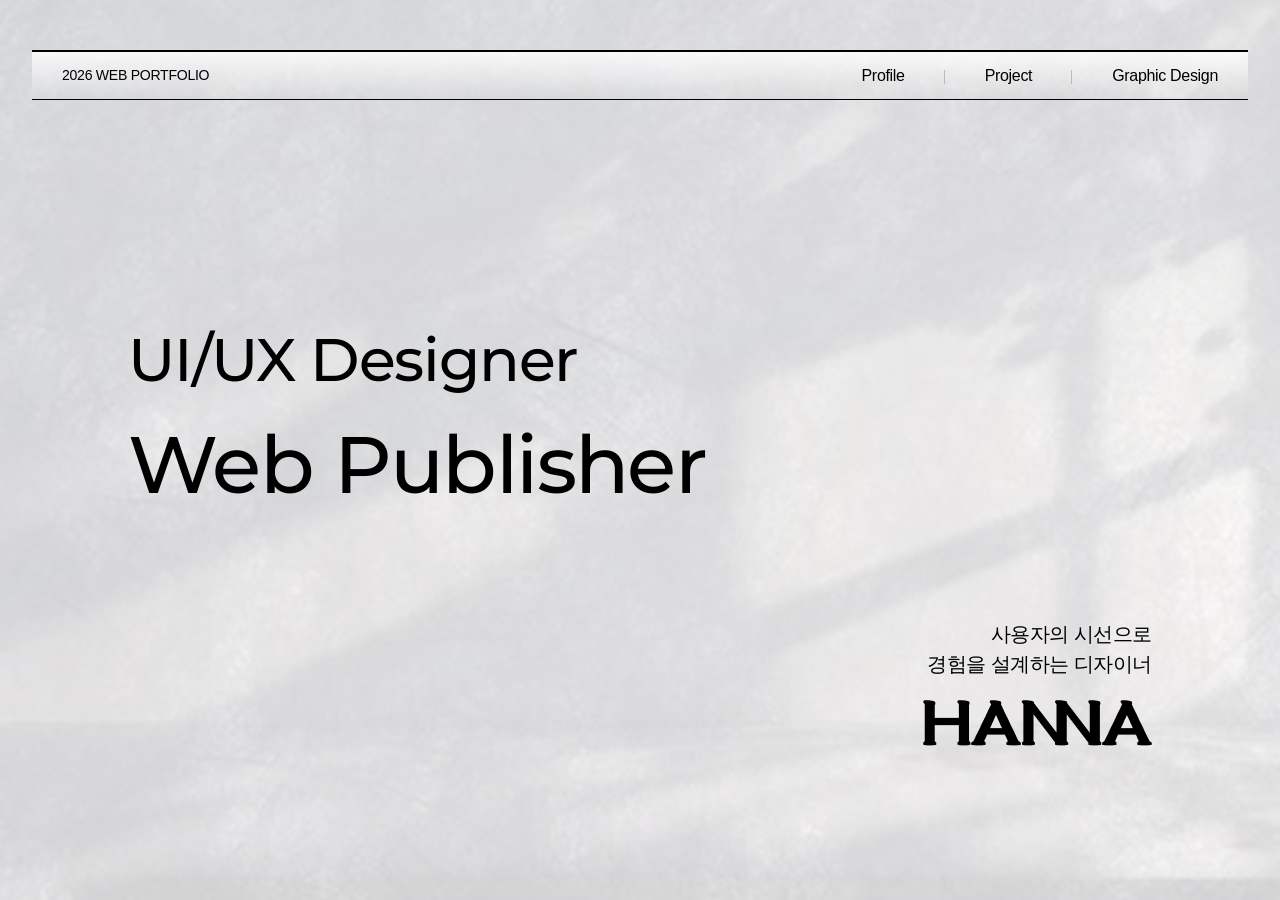
==== commit 9000ce91: "260501" ====
--- a/index.html
+++ b/index.html
@@ -65,7 +65,7 @@
                         </div>
                     </div>
                 </div>
-                <div class="info swiper-slide slide">
+                <div class="profile_info swiper-slide slide">
                     <div class="profile">
                         <h1>PROFILE</h1>
                         <p class="photo"><img src="./images/photo.png" alt=""></p>
--- a/styles/index.css
+++ b/styles/index.css
@@ -103,64 +103,66 @@
 #wrap .index_list .list_btm .redesign_img span img {width: 100%;}
 
 /* ============================================= 2. info */
-#wrap .info {
+#wrap .profile_info {
     height: 100vh; display: flex;
     flex-flow: column nowrap;
-    justify-content:center;
+    justify-content:space-between;
     align-items: center;
     padding: 100px 0 0 0;
-}
-#wrap .info .profile h1 {font-size: 2rem; font-weight: 500; line-height: 1.5; margin-bottom: 46px; display: none;}
-#wrap .info .profile {}
-#wrap .info .profile .photo {
+    width: 95%;
+    margin: 0 auto;
+}
+#wrap .profile_info .profile h1 {font-size: 2rem; font-weight: 500; line-height: 1.5; margin-bottom: 46px; display: none;}
+#wrap .profile_info .profile {}
+#wrap .profile_info .profile .photo {
     width:313px; height:382px;
     margin: 0 auto; position: relative; margin-bottom: 80px;
 }
-#wrap .info .profile .photo::after {
+#wrap .profile_info .profile .photo::after {
     content: ''; display: block; background-color: rgba(0,0,0,0.5);
     width: 321px; height: 389px; border-radius: 29px;
     position: absolute; right: -8px; bottom: -7px; z-index: 50;
 }
-#wrap .info .profile .photo img {width:100%; height: 100%; object-fit: cover; object-position: center top; position: relative; z-index: 70; border-radius: 20px;}
-#wrap .info .profile .me {
+#wrap .profile_info .profile .photo img {width:100%; height: 100%; object-fit: cover; object-position: center top; position: relative; z-index: 70; border-radius: 20px;}
+#wrap .profile_info .profile .me {
     padding-left: 15px;
     display: flex; flex-flow: row wrap;
     justify-content: flex-start;
     width:332px;
     margin: 0 auto 40px;
 }
-#wrap .info .profile .me .info_name {font-size: 3rem;}
-#wrap .info .profile .me .info_name > * {font-weight: 600;}
-#wrap .info .profile .me .info_name span {font-size: 1.13rem; margin-left: 6px;}
-#wrap .info .profile .me li {
+#wrap .profile_info .profile .me .info_name {font-size: 3rem;}
+#wrap .profile_info .profile .me .info_name > * {font-weight: 600;}
+#wrap .profile_info .profile .me .info_name span {font-size: 1.13rem; margin-left: 6px;}
+#wrap .profile_info .profile .me li {
     margin-bottom: 8px;
     text-align: left;
     width:100%;
 }
-#wrap .info .profile .me li span {margin-left: 36px;}
-#wrap .info .profile .me li a {}
-#wrap .info .profile h2 {
+#wrap .profile_info .profile .me li span {margin-left: 36px;}
+#wrap .profile_info .profile .me li a {}
+#wrap .profile_info .profile h2 {
     font-size: 1.5rem;
     font-weight: 600;
     margin-bottom: 8px;
     text-align: center;
 }
-#wrap .info .details .skill_list {
+#wrap .profile_info .details .skill_list {
     display: flex; flex-flow: row wrap;
     justify-content: center;
     gap : 12px;
     width: 300px;
 }
-#wrap .info .details .skill_list dt {width: 100%;}
-#wrap .info .details .skill_list dd::before {display: none;}
-#wrap .info .details .skill_list dd {
+#wrap .profile_info .details .skill_list dt {width: 100%;}
+#wrap .profile_info .details .skill_list dd::before {display: none;}
+#wrap .profile_info .details .skill_list dd {
     width:calc(100% / 6); margin: 0 0 12px;
 }
-#wrap .info .details .skill_list dd img {width:100%;}
-#wrap .info .details {display: none;}
-#wrap .info .details dl {}
-#wrap .info .details dl dt {line-height: 1.5;}
-#wrap .info .details dl dd {line-height: 2;}
+#wrap .profile_info .details .skill_list dd img {width:100%;}
+#wrap .profile_info .details {display: none;}
+#wrap .profile_info .details dl {}
+#wrap .profile_info .details dl dt {line-height: 1.5;}
+#wrap .profile_info .details dl dd {line-height: 2;}
 /* ====================================================== 3. project */
 #wrap .project_wrap {}
 /* ==================================================== 공통 프로젝트(web) 선택자 */
@@ -218,6 +220,7 @@
 #wrap .web_project .web_container .project1 {}
 #wrap .web_project .web_container .project2 {}
 /* ================================================================== 3행. 그래픽디자인 프로젝트*/
+#wrap .graphic_project {padding: 150px 0 0 0;}
 #wrap .graphic_project h1 {font-size: 2rem; text-align: center;}
 #wrap .graphic_project h1 + p {
     text-align: right; font-size: 0.88rem;
--- a/styles/responsive.css
+++ b/styles/responsive.css
@@ -1,7 +1,7 @@
 /* responsive.css */
 @media screen and (min-width:600px) {
     /* 1행 글자크기, 여백 등 */
-    #wrap .intro p span {font-size: 1.75rem;}
+    #wrap .profile_info p span {font-size: 1.75rem;}
     /* 3행 프로젝트 이미지 w100% */
     #wrap .project_wrap .project .title_thum .mockup img {
         height:auto; /* 100% 덮어쓰기값으로 auto변경 */
@@ -12,22 +12,21 @@
 } /* 사용자가 보는 기기 너비가 600보다 크면 */
 @media screen and (min-width:840px) {
     /* 2행 info -> 1행 2열 레이아웃 구조 변경 */
-    #wrap .info .details {
+    #wrap .profile_info .details {
     display: grid;
-    grid-template-columns: 0.8fr 1fr;
-    gap:5%;
+    grid-template-columns: 1fr 1fr;
+    gap:7%;
     }
-    #wrap .info {
+    #wrap .profile_info {
     height: auto; flex-flow: row nowrap;
     gap:5%;
     padding: 150px 0 0 0;
-    width: 95%;
     }
-    #wrap .info .profile h1 {display: block;}
-    #wrap .info .details dl {margin-bottom: 20px;}
-    #wrap .info .details dl dt {font-size: 1.25rem; font-weight: 500;}
-    #wrap .info .details dl dd {line-height: 2.0; position: relative; word-break: keep-all;}
-    #wrap .info .details dl dd::before {
+    #wrap .profile_info .profile h1 {display: block;}
+    #wrap .profile_info .details dl {margin-bottom: 20px;}
+    #wrap .profile_info .details dl dt {font-size: 1.25rem; font-weight: 500;}
+    #wrap .profile_info .details dl dd {line-height: 2.0; position: relative; word-break: keep-all;}
+    #wrap .profile_info .details dl dd::before {
         content: ''; display: block;
         width: 4px; height: 4px;
         background-color: #000;
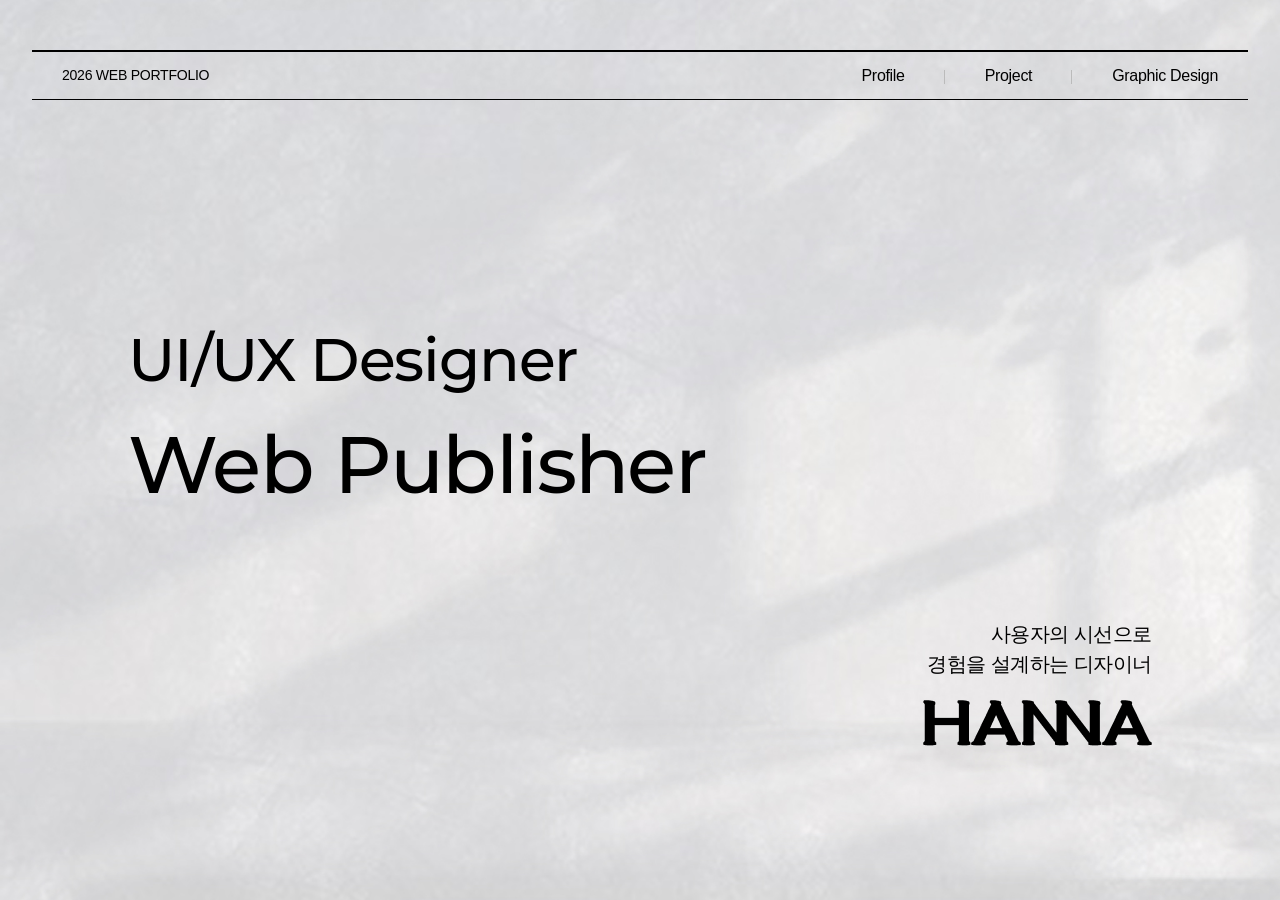
==== commit 65db727f: "260501" ====
--- a/index.html
+++ b/index.html
@@ -24,7 +24,7 @@
 </head>
 <body>
     <div id="wrap">
-        <header>
+        <header class="one">
             <h1>2026 WEB PORTFOLIO</h1>
             <ul id="gnb">
                 <li>Profile</li>
@@ -54,7 +54,7 @@
                         </div>
                         <div class="num_list">
                             <p class="num">03</p>
-                            <p>Graphic Design</p>
+                            <p>Graphic<span>Design</span></p>
                         </div>
                     </div>
                     <div class="list_btm">
@@ -66,14 +66,14 @@
                     </div>
                 </div>
                 <div class="profile_info swiper-slide slide">
+                    <h1>PROFILE</h1>
                     <div class="profile">
-                        <h1>PROFILE</h1>
                         <p class="photo"><img src="./images/photo.png" alt=""></p>
                         <ul class="me">
                             <li class="info_name">장  한  나<span>JANG HANNA</span></li>
                             <li>연락처<span>010.7237.1862</span></li>
                             <li>이메일<span>aabbq469@gmail.com</span></li>
-                            <li>사이트<a href="http://github.com/hanna469" target="_blank"><span>http://github.com/hanna469</span></a></li>
+                            <li>사이트<a href="http://github.com/hanna469" target="_blank"><span>github.com/hanna469</span></a></li>
                         </ul>
                     </div>
                     <div class="details">
--- a/styles/index.css
+++ b/styles/index.css
@@ -24,36 +24,45 @@
     /* overflow-x:hidden; */ /* x축 나간요소와 가로스크롤 숨기기 */
     height: 100vh;
 }
-#wrap .info,
+/* #wrap .info,
 #wrap .project_wrap .project {
     max-width: 1400px;
     margin:0 auto;
-}
+} */
 #wrap .all_container {height: 100vh;}
 /* ============================================= 0.header */
 #wrap header {
-    display: flex; justify-content: space-between; align-items: center;
-    margin: 50px 0; height: 50px; width: 95%;
-    padding: 0 30px;
-    position: fixed; top:0; left:50%; transform: translateX(-50%); z-index: 999;
+    display: flex; justify-content: center; align-items: center;
+    margin: 50px 0; height: 50px; width: 100%;
+    padding: 0 15px;
+    position: fixed; top:0; left:50%; transform: translateX(-50%); z-index: 800;
+}
+#wrap header.one {
     border-top: 2px solid #000; border-bottom: 1px solid #000;
-    /* background-color: transparent; */
+}
+#wrap header.two {
+    border-top: 2px solid #fff; border-bottom: 1px solid #fff;
+}
+#wrap header.two h1,
+#wrap header.two #gnb li {color:#fff;}
+#wrap header.three {
+    border-top: 2px solid #000; border-bottom: 1px solid #000;
     background: linear-gradient(rgba(255,255,255,0.8),transparent);
 }
-#wrap header h1 {font-size: 0.88rem; line-height: 1.5;}
-#wrap header #gnb {display: flex; justify-content: space-between; gap:80px;}
+#wrap header h1 {display: none;}
+#wrap header #gnb {display: flex; justify-content: space-between; gap:40px;}
 #wrap header #gnb li {position: relative;}
 #wrap header #gnb li::after {
     content: ''; display: block; width: 1px; height: 14px; background-color: #bbb;
-    position: absolute; right:-40px; top:6px;
+    position: absolute; right:-20px; top:6px;
 }
 #wrap header #gnb li:last-child::after {display: none;}
 
 /* ============================================= 1. intro */
 #wrap header,
 #wrap .intro *,
-#wrap .info .profile h1,
-#wrap .info .profile .me *,
+#wrap .profile_info h1,
+#wrap .profile_info .profile .me *,
 #wrap .index_list .list_top .num_list p,
 #wrap .index_list .list_btm p,
 #wrap .graphic_project h1 {font-family: 'Montserrat','pretendard',sans-serif;}
@@ -67,15 +76,14 @@
     position: relative;
 }
 #wrap .intro h1 {
-    font-size: 3.75rem; font-weight: 500;
-    position: absolute; left:10%; top:35%;
-}
-#wrap .intro h1 span {font-size: 5rem; font-weight: 500;}
+    font-size: 2rem; font-weight: 500;
+    position: absolute; left:5%; top:35%;
+}
+#wrap .intro h1 span {font-size: 2.5rem; font-weight: 500;}
 #wrap .intro p {position: absolute; right: 10%; bottom: 15%;}
-#wrap .intro p span {display: block; text-align: right; font-size: 1.25rem;}
-/* #wrap .intro p span:nth-child(2) {margin-bottom: 3px;} */
+#wrap .intro p span {display: block; text-align: right; font-size: 0.88rem;}
 #wrap .intro p .name {text-align: right;}
-#wrap .intro p .name img {}
+#wrap .intro p .name img {width: 100%;}
 /* ============================================ 1-2. list */
 #wrap .index_list {
     height: 100vh;
@@ -83,70 +91,59 @@
     background-size: cover;
 }
 #wrap .index_list * {color:#fff;}
-#wrap .index_list .list_top {display: flex; gap:79px; justify-content: center; padding-top: 32vh;}
+#wrap .index_list .list_top {display: flex; gap:30px; justify-content: center; padding-top: 32vh;}
 #wrap .index_list .list_top .num_list {text-align: center;}
-#wrap .index_list .list_top .num_list p {font-size: 1.88rem;}
-#wrap .index_list .list_top .num_list .num {font-size: 9.38rem; font-family: 'Danjo-bold',sans-serif; position: relative; line-height: 1.0;overflow: hidden;}
+#wrap .index_list .list_top .num_list p {font-size: 0.88rem;}
+#wrap .index_list .list_top .num_list p span {font-size: 0.88rem; display: block;}
+#wrap .index_list .list_top .num_list .num {font-size: 3rem; font-family: 'Danjo-bold',sans-serif; position: relative; line-height: 1.0;overflow: hidden;}
 #wrap .index_list .list_top .num_list .num::after {
     content: ''; display: block; background-image: url(../images/bg2.jpg); background-size: cover;
     box-shadow: 0 -10px 13px -5px rgba(0, 0, 0, 0.7);
-    width: 100%; height: 35%; position: absolute; bottom:10px; left:0;
+    width: 100%; height: 35%; position: absolute; bottom:3px; left:0;
 }
 #wrap .index_list .list_btm {text-align: center;}
-#wrap .index_list .list_btm p {font-size: 1.38rem; margin: 9vh 0 15px;}
-#wrap .index_list .list_btm .redesign_img {display: flex; gap:20px; justify-content: center;}
-#wrap .index_list .list_btm .redesign_img span {width: 582px; height: 238px; border-radius: 10px; overflow: hidden; position: relative;}
+#wrap .index_list .list_btm p {font-size: 0.88rem; margin: 9vh 0 15px;}
+#wrap .index_list .list_btm .redesign_img {display: flex; gap:10px; justify-content: center; flex-flow:column nowrap; align-items: center;}
+#wrap .index_list .list_btm .redesign_img span {width: 80vw; height: 150px; border-radius: 10px; overflow: hidden; position: relative;}
 #wrap .index_list .list_btm .redesign_img span::after {
     content: ''; display: block; width: 100%; height: 100%;
     position: absolute; z-index: 100; top:0;
     background-color: rgba(255,255,255,0.2);}
 #wrap .index_list .list_btm .redesign_img span img {width: 100%;}
 
-/* ============================================= 2. info */
+/* ============================================= 3. profile_info */
 #wrap .profile_info {
-    height: 100vh; display: flex;
-    flex-flow: column nowrap;
-    justify-content:space-between;
-    align-items: center;
-    padding: 100px 0 0 0;
-    width: 95%;
-    margin: 0 auto;
-}
-#wrap .profile_info .profile h1 {font-size: 2rem; font-weight: 500; line-height: 1.5; margin-bottom: 46px; display: none;}
+    display: flex; justify-content:center; align-items: center;
+    padding: 100px 0 0 0; width: 95%;
+    margin: 0 auto; position: relative;
+}
+#wrap .profile_info h1 {font-size: 2rem; font-weight: 450; line-height: 1.5; margin-bottom: 40px; display: none;}
 #wrap .profile_info .profile {}
 #wrap .profile_info .profile .photo {
-    width:313px; height:382px;
-    margin: 0 auto; position: relative; margin-bottom: 80px;
+    width:271px; height:331px;
+    position: relative;
+    margin:0 auto 50px;
 }
 #wrap .profile_info .profile .photo::after {
     content: ''; display: block; background-color: rgba(0,0,0,0.5);
-    width: 321px; height: 389px; border-radius: 29px;
+    width: 278px; height: 337px; border-radius: 29px;
     position: absolute; right: -8px; bottom: -7px; z-index: 50;
 }
 #wrap .profile_info .profile .photo img {width:100%; height: 100%; object-fit: cover; object-position: center top; position: relative; z-index: 70; border-radius: 20px;}
 #wrap .profile_info .profile .me {
-    padding-left: 15px;
     display: flex; flex-flow: row wrap;
     justify-content: flex-start;
-    width:332px;
+    width:271px;
     margin: 0 auto 40px;
 }
-#wrap .profile_info .profile .me .info_name {font-size: 3rem;}
-#wrap .profile_info .profile .me .info_name > * {font-weight: 600;}
-#wrap .profile_info .profile .me .info_name span {font-size: 1.13rem; margin-left: 6px;}
+#wrap .profile_info .profile .me .info_name {font-size: 2rem; font-weight: 500;}
+#wrap .profile_info .profile .me .info_name span {font-size: 1rem; margin-left: 6px; font-weight: 450;}
 #wrap .profile_info .profile .me li {
     margin-bottom: 8px;
     text-align: left;
-    width:100%;
 }
 #wrap .profile_info .profile .me li span {margin-left: 36px;}
 #wrap .profile_info .profile .me li a {}
-#wrap .profile_info .profile h2 {
-    font-size: 1.5rem;
-    font-weight: 600;
-    margin-bottom: 8px;
-    text-align: center;
-}
 #wrap .profile_info .details .skill_list {
     display: flex; flex-flow: row wrap;
     justify-content: center;
@@ -155,35 +152,33 @@
 }
 #wrap .profile_info .details .skill_list dt {width: 100%;}
 #wrap .profile_info .details .skill_list dd::before {display: none;}
-#wrap .profile_info .details .skill_list dd {
-    width:calc(100% / 6); margin: 0 0 12px;
-}
+#wrap .profile_info .details .skill_list dd {width:calc(100% / 6); margin: 0 0 12px;}
 #wrap .profile_info .details .skill_list dd img {width:100%;}
 #wrap .profile_info .details {display: none;}
 #wrap .profile_info .details dl {}
 #wrap .profile_info .details dl dt {line-height: 1.5;}
 #wrap .profile_info .details dl dd {line-height: 2;}
 /* ====================================================== 3. project */
-#wrap .project_wrap {}
 /* ==================================================== 공통 프로젝트(web) 선택자 */
 #wrap .web_project {}
 #wrap .web_project .web_container {}
 #wrap .web_project .web_container .project {
-    display: flex; gap:46px;
+    display: flex; flex-flow: column nowrap;
+    gap:5px;
     position: relative;
 }
 #wrap .web_project .web_container .project .title_thum {}
-#wrap .web_project .web_container .project .title_thum .mockup {height: 100vh; width: 70vw;}
+#wrap .web_project .web_container .project .title_thum .mockup {height: 50vh; width: 100%;}
 #wrap .web_project .web_container .project .title_thum .mockup img {width: 100%; height: 100%; object-fit: cover;}
-#wrap .web_project .web_container .project .details {margin: 15vh 1vw 0 0;}
+#wrap .web_project .web_container .project .details {margin: 5px 1vw 0 0;}
 #wrap .web_project .web_container .project .details h1 {
-    font-size: 2rem; font-weight: 500;
+    font-size: 1.18rem; font-weight: 500;
     margin-bottom: 19px;
 }
 #wrap .web_project .web_container .project .details .info {}
 #wrap .web_project .web_container .project .details .info .info_list {
-    margin-bottom: 19px; display: flex; flex-flow: row nowrap; gap:10px;}
-#wrap .web_project .web_container .project .details .info .info_list dt {width: 100px; flex-shrink: 0;}
+    margin-bottom: 5px; display: flex; flex-flow: row nowrap; gap:10px;}
+#wrap .web_project .web_container .project .details .info .info_list dt {width: 80px; flex-shrink: 0;}
 #wrap .web_project .web_container .project .details .info .info_list dd {}
 #wrap .web_project .web_container .project .details .plan {line-height: 2;}
 #wrap .web_project .web_container .project .details .plan .overview {color:#084FFF; display: block;}
@@ -198,6 +193,9 @@
     height:38px; border-radius: 8px; line-height: 38px;
     border: 1px solid #333;
 }
+#wrap .web_project .web_container .project .details .link a:not(.original):hover {
+    background-color: #333; color:#fff;
+}
 #wrap .web_project .web_container .project .details .link .proposal {width: 116px;}
 #wrap .web_project .web_container .project .details .link .f_prototype {
     display: grid;
@@ -208,7 +206,10 @@
 #wrap .web_project .web_container .project .details .link .f_prototype .pc {grid-column: span 2; width: 158px;}
 #wrap .web_project .web_container .project .details .link .f_prototype .tablet {width: 74px;}
 #wrap .web_project .web_container .project .details .link .f_prototype .mobile {width: 74px;}
-#wrap .web_project .web_container .project .details .link .html_proto {width: 158px;}
+#wrap .web_project .web_container .project .details .link .html_proto {width: 158px; background-color: #333; color:#fff;}
+#wrap .web_project .web_container .project .details .link a.html_proto:hover {
+    background-color: transparent; color:#333;
+}
 #wrap .web_project .web_container .project .details .link .original {
     border: 0;
     position: absolute; bottom:-80px; right:10px;
@@ -272,7 +273,7 @@
     overflow-y: auto;
     background: #fff;
     position: absolute; left:50%; top: 50%; transform: translate(-50%,-50%);
-    cursor: default;
+    cursor: default; z-index: 999;
 }
 /* #wrap .graphic_project .graphic_popup_bg .graphic_popup #close {
     position: fixed; right:10px; top:10px; z-index: 100;
--- a/styles/responsive.css
+++ b/styles/responsive.css
@@ -1,7 +1,41 @@
 /* responsive.css */
-@media screen and (min-width:600px) {
-    /* 1행 글자크기, 여백 등 */
-    #wrap .profile_info p span {font-size: 1.75rem;}
+@media screen and (min-width:440px) {
+    /* header */
+    #wrap header {width: 95%; padding: 0 30px;}
+    #wrap header #gnb {gap:80px;}
+    #wrap header #gnb li::after {right:-40px;}
+    /* 1p intro */
+    #wrap .intro h1 {font-size: 3rem; left:10%;}
+    #wrap .intro h1 span {font-size: 3.8rem;}
+    #wrap .intro p span {font-size: 1.25rem;}
+    /* 2p index_list */
+    #wrap .index_list .list_top {gap:50px;}
+    #wrap .index_list .list_top .num_list p {font-size: 1rem;}
+    #wrap .index_list .list_top .num_list p span {font-size: 1rem; display: block;}
+    #wrap .index_list .list_top .num_list .num {font-size: 5rem; font-family: 'Danjo-bold',sans-serif; position: relative; line-height: 1.0;overflow: hidden;}
+    #wrap .index_list .list_top .num_list .num::after {
+        content: ''; display: block; background-image: url(../images/bg2.jpg); background-size: cover;
+        box-shadow: 0 -10px 13px -5px rgba(0, 0, 0, 0.7);
+        width: 100%; height: 35%; position: absolute; bottom:3px; left:0;
+    }
+}
+@media screen and (min-width:700px) {
+    /* header */
+    #wrap header {
+    display: flex; justify-content: space-between; align-items: center;
+    margin: 50px 0; height: 50px; width: 95%;
+    padding: 0 30px;
+    position: fixed; top:0; left:50%; transform: translateX(-50%); z-index: 800;
+    }
+    #wrap header h1 {font-size: 0.88rem; line-height: 1.5; display: block;}
+    /* 1p intro */
+    #wrap .intro h1 {font-size: 3.75rem; left:10%;}
+    #wrap .intro h1 span {font-size: 5rem;}
+    #wrap .intro p span {font-size: 1.25rem;}
+    /* 2p index_list */
+    #wrap .index_list .list_top {gap:50px;}
+    /* 3p profile_info */
+
     /* 3행 프로젝트 이미지 w100% */
     #wrap .project_wrap .project .title_thum .mockup img {
         height:auto; /* 100% 덮어쓰기값으로 auto변경 */
@@ -11,18 +45,33 @@
     #wrap .project_wrap .graphic_wrap .graphic_container a {width:184px; height: 300px;}
 } /* 사용자가 보는 기기 너비가 600보다 크면 */
 @media screen and (min-width:840px) {
-    /* 2행 info -> 1행 2열 레이아웃 구조 변경 */
+    /* 2p. index_list */
+    #wrap .index_list .list_top {gap:79px;}
+    #wrap .index_list .list_top .num_list p {font-size: 1.88rem;}
+    #wrap .index_list .list_top .num_list p span {font-size: 1.88rem; display: inline; margin: 15px;}
+    #wrap .index_list .list_top .num_list .num {font-size: 9.38rem;}
+    #wrap .index_list .list_btm p {font-size: 1.38rem;}
+    #wrap .index_list .list_btm .redesign_img {gap:20px; flex-flow:row nowrap; width: 90vw; margin: 0 auto;}
+    #wrap .index_list .list_btm .redesign_img span {width: 582px; height: 238px;}
+    /* 3p profile_info */
+    #wrap .profile_info {
+    display: flex; gap:2%;
+    justify-content:space-between;
+    padding: 150px 0 0;
+    }
+    #wrap .profile_info h1 {display: block; position: absolute; top:120px; left:0px;}
+    #wrap .profile_info .profile .photo {
+    width:211px; height:257px;
+    position: relative;
+    margin: 0 0 50px 0;
+    }
+    #wrap .profile_info .profile .photo::after {width: 216px; height: 262px;}
+    #wrap .profile_info .profile .me .info_name {font-size: 2rem; font-weight: 500;}
+    #wrap .profile_info .profile .me .info_name span {font-size: 1rem; margin-left: 6px; font-weight: 450;}
     #wrap .profile_info .details {
-    display: grid;
+    display: grid; gap:1.5%;
     grid-template-columns: 1fr 1fr;
-    gap:7%;
-    }
-    #wrap .profile_info {
-    height: auto; flex-flow: row nowrap;
-    gap:5%;
-    padding: 150px 0 0 0;
-    }
-    #wrap .profile_info .profile h1 {display: block;}
+    }
     #wrap .profile_info .details dl {margin-bottom: 20px;}
     #wrap .profile_info .details dl dt {font-size: 1.25rem; font-weight: 500;}
     #wrap .profile_info .details dl dd {line-height: 2.0; position: relative; word-break: keep-all;}
@@ -33,13 +82,18 @@
         border-radius: 50%;
         position: absolute; left:-10px; top:14px;
     }
+
+
+
+
+
     /* 3행 web -> 1행 2열 레이아웃 구조 변경 */
     #wrap .web_project {}
-#wrap .web_project .web_container {}
-#wrap .web_project .web_container .project {
-    display: flex; gap:46px;
-    position: relative;
-}
+    #wrap .web_project .web_container {}
+    #wrap .web_project .web_container .project {
+        display: flex; gap:46px;
+        position: relative;
+    }
 #wrap .web_project .web_container .project .title_thum {}
 #wrap .web_project .web_container .project .title_thum .mockup {height: 100vh; width: 70vw;}
 #wrap .web_project .web_container .project .title_thum .mockup img {width: 100%; height: 100%; object-fit: cover;}
@@ -94,4 +148,77 @@
         /* transform: scale(1.2); */
         width:300px; height:400px;
     }
-} /* 사용자가 보는 기기 너비가 840보다 크면 */+} /* 사용자가 보는 기기 너비가 840보다 크면 */
+@media screen and (min-width:1200px) {
+    #wrap .profile_info {gap:5%; padding: 150px 50px 0;}
+    #wrap .profile_info h1 {left:50px;}
+    #wrap .profile_info .profile .photo {width:313px; height:382px;}
+    #wrap .profile_info .profile .photo::after {width: 321px; height: 389px;}
+    #wrap .profile_info .profile .me {width:332px;}
+    #wrap .profile_info .profile .me .info_name {font-size: 3rem;}
+    #wrap .profile_info .profile .me .info_name span {font-size: 1.13rem;}
+    #wrap .profile_info .details {gap:7%;}
+}
+@media screen and (min-width: 1575px) {
+    /* 4p web_project */
+    #wrap .web_project {}
+    #wrap .web_project .web_container {}
+    #wrap .web_project .web_container .project {
+        display: flex; gap:46px; flex-flow: row nowrap;
+        position: relative;
+    }
+    #wrap .web_project .web_container .project .title_thum {}
+    #wrap .web_project .web_container .project .title_thum .mockup {height: 100vh; width: 70vw;}
+    #wrap .web_project .web_container .project .title_thum .mockup img {width: 100%; height: 100%; object-fit: cover;}
+    #wrap .web_project .web_container .project .details {margin: 15vh 1vw 0 0;}
+    #wrap .web_project .web_container .project .details h1 {
+        font-size: 2rem; font-weight: 500;
+        margin-bottom: 19px;
+    }
+    #wrap .web_project .web_container .project .details .info {}
+    #wrap .web_project .web_container .project .details .info .info_list {
+        margin-bottom: 19px; display: flex; flex-flow: row nowrap; gap:10px;}
+    #wrap .web_project .web_container .project .details .info .info_list dt {width: 100px; flex-shrink: 0;}
+    #wrap .web_project .web_container .project .details .info .info_list dd {}
+    #wrap .web_project .web_container .project .details .plan {line-height: 2;}
+    #wrap .web_project .web_container .project .details .plan .overview {color:#084FFF; display: block;}
+    #wrap .web_project .web_container .project .details .link {
+        display: flex; flex-flow: row nowrap;
+        justify-content: flex-end;
+        gap: 10px;
+        position: absolute; bottom:10vh; right: 1vw;
+    }
+    #wrap .web_project .web_container .project .details .link a {
+        font-size: 0.88rem; text-align: center;
+        height:38px; border-radius: 8px; line-height: 38px;
+        border: 1px solid #333;
+    }
+    #wrap .web_project .web_container .project .details .link a:not(.original):hover {
+        background-color: #333; color:#fff;
+    }
+    #wrap .web_project .web_container .project .details .link .proposal {width: 116px;}
+    #wrap .web_project .web_container .project .details .link .f_prototype {
+        display: grid;
+        grid-template-columns:74px 74px;
+        gap:10px;
+    }
+    #wrap .web_project .web_container .project .details .link .f_prototype .prototype {}
+    #wrap .web_project .web_container .project .details .link .f_prototype .pc {grid-column: span 2; width: 158px;}
+    #wrap .web_project .web_container .project .details .link .f_prototype .tablet {width: 74px;}
+    #wrap .web_project .web_container .project .details .link .f_prototype .mobile {width: 74px;}
+    #wrap .web_project .web_container .project .details .link .html_proto {width: 158px; background-color: #333; color:#fff;}
+    #wrap .web_project .web_container .project .details .link a.html_proto:hover {
+        background-color: transparent; color:#333;
+    }
+    #wrap .web_project .web_container .project .details .link .original {
+        border: 0;
+        position: absolute; bottom:-80px; right:10px;
+    }
+    #wrap .web_project .web_container .project .details .link .original::after {
+        content:''; display: block; background-image: url(../images/next-button.png); width: 16px; height: 16px; background-size: cover;
+        position: absolute; right: -18px; bottom: 10px;
+    }
+    #wrap .web_project .web_container .project1 {}
+    #wrap .web_project .web_container .project2 {}
+
+}
